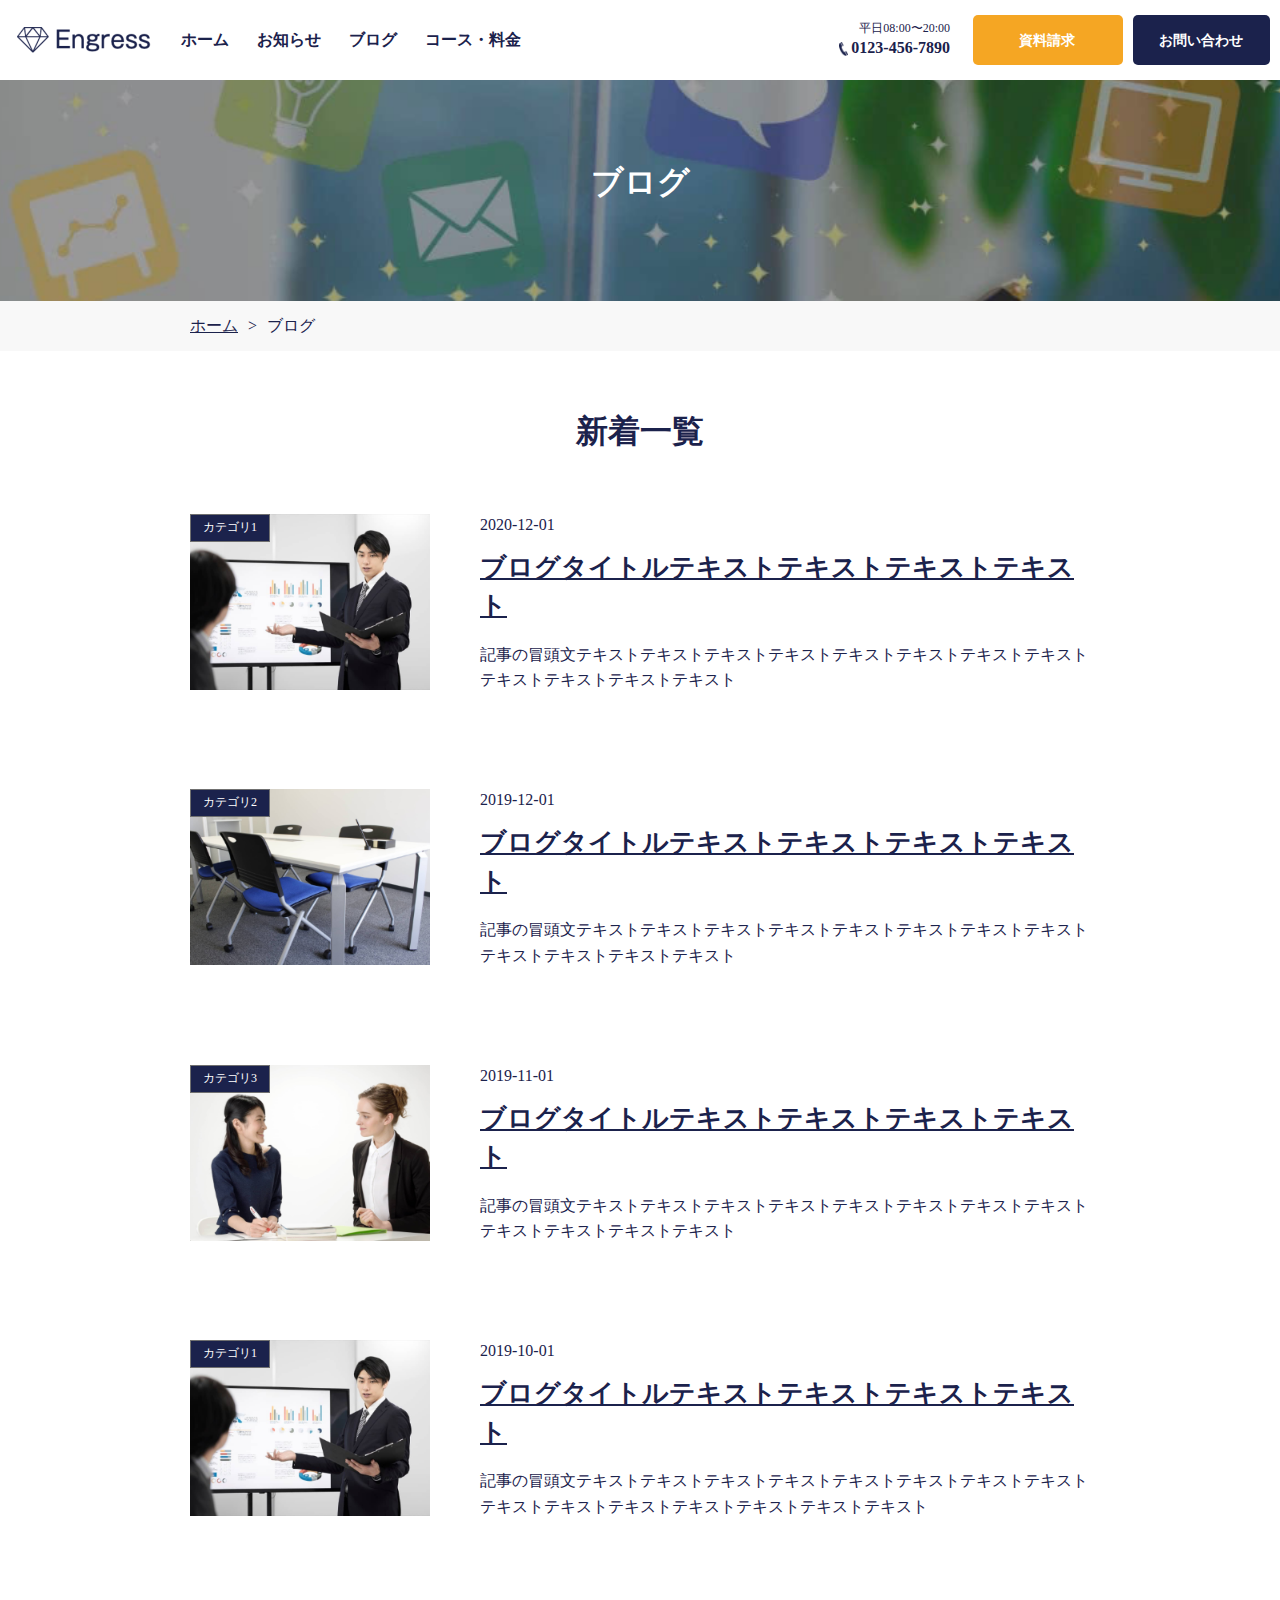
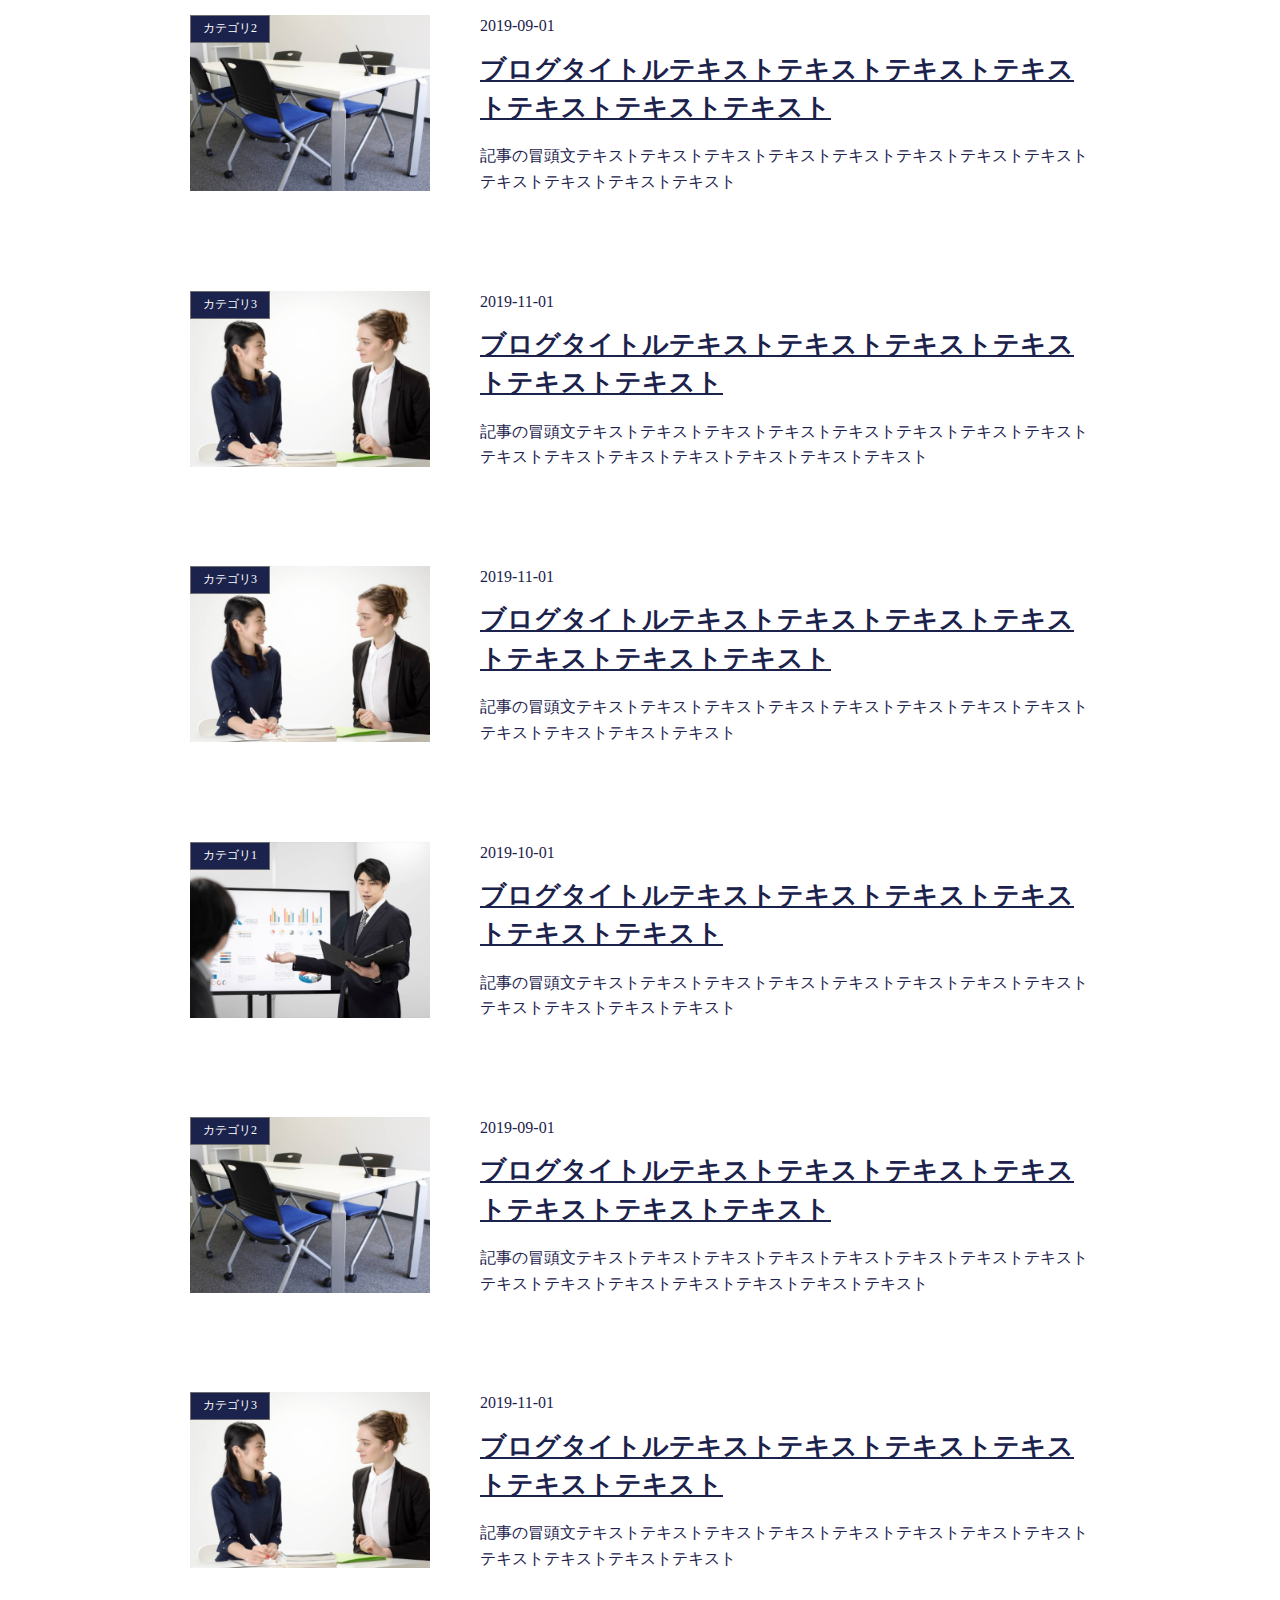
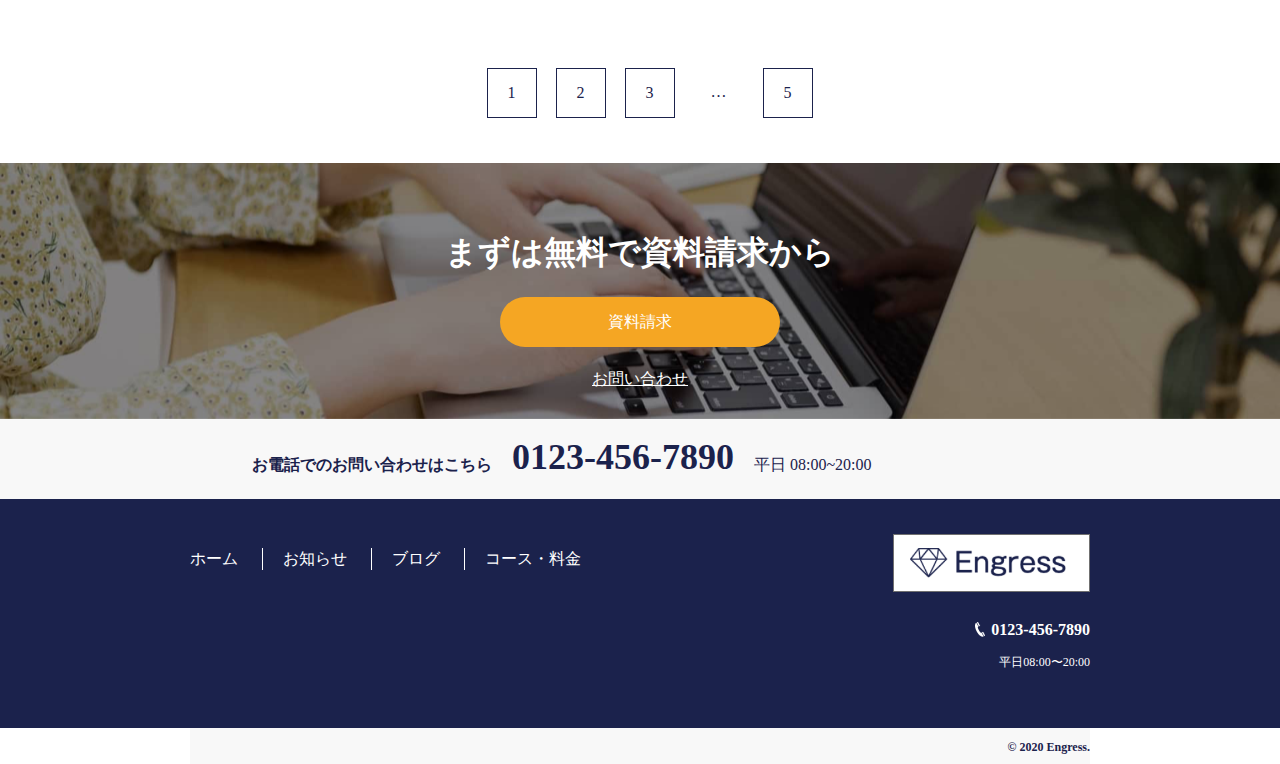
==== blog.html @ 11868d59 "blog_fin" ====
<!DOCTYPE html>
<html lang="ja">

<head>
  <meta charset="UTF-8">
  <meta name="viewport" content="width=device-width, initial-scale=1.0">
  <meta name="format-detection" content="telephone=no">
  <meta name="robots" content="noindex">
  <!-- <link rel="stylesheet" href="reset.css"> -->
  <link rel="stylesheet" href="style.css">
  <link rel="icon" type="image/png" href="images/favicon.ico">
  <title>Engress</title>
  <meta name="title" content="Engress">
  <meta name="description" content="日本人へのTOEFL指導歴豊かな講師陣の コーチング型TOEFLスクール">


<!-- Open Graph / Facebook -->
<!-- Twitter -->
<!-- <link rel="stylesheet" href="dist/aos.css"> -->
<script src="https://cdn.jsdelivr.net/npm/jquery@3/dist/jquery.min.js"></script>
<!-- <link rel="stylesheet" href="https://cdn.jsdelivr.net/npm/flatpickr/dist/flatpickr.min.css"> -->
<!-- <script src="https://cdn.jsdelivr.net/npm/flatpickr"></script> -->
</head>


<body>

  <header class="header" id="header">
    <div class="header-inner">
        <a href="#" class="logo">
          <img src="images/logo.png" alt="Engress">
        </a>
      <nav class="globalNav" id="globalNav">
        <ul class="topics">
          <li class="list_item"><a href="index.html" class="topics_detail">ホーム</a></li>
          <li class="list_item"><a href="news.html" class="topics_detail">お知らせ</a></li>
          <li class="list_item"><a href="blog.html" class="topics_detail">ブログ</a></li>
          <li class="list_item"><a href="price.html" class="topics_detail">コース・料金</a></li>
        </ul>
      </nav>
      <div class="gnav-btn">
            <span></span>
            <span></span>
            <span></span>
      </div>
      <div class="contact-time">
        <p>平日08:00〜20:00</p>
        <a href="0123-456-7890" class="call">0123-456-7890</a>
      </div>
      <a href="#" class="button1">資料請求</a>
      <a href="contact.html" class="button2">お問い合わせ</a>
    </div>
  </header>

<div class="top-pic-blog">
  <h2>ブログ</h2>
</div>


<div class="pan">
  <a href="index.html">ホーム</a>
  <p>&nbsp;>&nbsp;</p>
  <a href="blog.html">ブログ</a>
</div>



<main class="blog-detail">
  <div class="blog-detail-1">
    <h2>新着一覧</h2>
      <div class="blog-item">
        <figure class="blog-image"><img src="images/sample01.png" alt=""></figure>
        <div class="category">カテゴリ1</div>
        <div class="blog-info">
          <time datetime="2020-12-01">2020-12-01</time>
          <h4>ブログタイトルテキストテキストテキストテキスト</h4>
          <p>記事の冒頭文テキストテキストテキストテキストテキストテキストテキストテキストテキストテキストテキストテキスト</p>
        </div>
      </div><!-- blog-item -->
      <div class="blog-item">
        <figure class="blog-image"><img src="images/sample02.png" alt=""></figure>
        <div class="category">カテゴリ2</div>
        <div class="blog-info">
          <time datetime="2019-12-01">2019-12-01</time>
          <h4>ブログタイトルテキストテキストテキストテキスト</h4>
          <p>記事の冒頭文テキストテキストテキストテキストテキストテキストテキストテキストテキストテキストテキストテキスト</p>
        </div>
      </div><!-- blog-item -->
      <div class="blog-item">
        <figure class="blog-image"><img src="images/sample03.png" alt=""></figure>
        <div class="category">カテゴリ3</div>
        <div class="blog-info">
          <time datetime="2019-11-01">2019-11-01</time>
          <h4>ブログタイトルテキストテキストテキストテキスト</h4>
          <p>記事の冒頭文テキストテキストテキストテキストテキストテキストテキストテキストテキストテキストテキストテキスト</p>
        </div>
      </div><!-- blog-item -->
      <div class="blog-item">
        <figure class="blog-image"><img src="images/sample01.png" alt=""></figure>
        <div class="category">カテゴリ1</div>
        <div class="blog-info">
          <time datetime="2019-10-01">2019-10-01</time>
          <h4>ブログタイトルテキストテキストテキストテキスト</h4>
          <p>記事の冒頭文テキストテキストテキストテキストテキストテキストテキストテキストテキストテキストテキストテキストテキストテキストテキスト</p>
        </div>
      </div><!-- blog-item -->
      <div class="blog-item">
        <figure class="blog-image"><img src="images/sample02.png" alt=""></figure>
        <div class="category">カテゴリ2</div>
        <div class="blog-info">
          <time datetime="2019-09-01">2019-09-01</time>
          <h4>ブログタイトルテキストテキストテキストテキストテキストテキストテキスト</h4>
          <p>記事の冒頭文テキストテキストテキストテキストテキストテキストテキストテキストテキストテキストテキストテキスト</p>
        </div>
      </div><!-- blog-item -->
      <div class="blog-item">
        <figure class="blog-image"><img src="images/sample03.png" alt=""></figure>
        <div class="category">カテゴリ3</div>
        <div class="blog-info">
          <time datetime="2019-11-01">2019-11-01</time>
          <h4>ブログタイトルテキストテキストテキストテキストテキストテキスト</h4>
          <p>記事の冒頭文テキストテキストテキストテキストテキストテキストテキストテキストテキストテキストテキストテキストテキストテキストテキスト</p>
        </div>
      </div><!-- blog-item -->
      <div class="blog-item">
        <figure class="blog-image"><img src="images/sample03.png" alt=""></figure>
        <div class="category">カテゴリ3</div>
        <div class="blog-info">
          <time datetime="2019-11-01">2019-11-01</time>
          <h4>ブログタイトルテキストテキストテキストテキストテキストテキストテキスト</h4>
          <p>記事の冒頭文テキストテキストテキストテキストテキストテキストテキストテキストテキストテキストテキストテキスト</p>
        </div>
      </div><!-- blog-item -->
      <div class="blog-item">
        <figure class="blog-image"><img src="images/sample01.png" alt=""></figure>
        <div class="category">カテゴリ1</div>
        <div class="blog-info">
          <time datetime="2019-10-01">2019-10-01</time>
          <h4>ブログタイトルテキストテキストテキストテキストテキストテキスト</h4>
          <p>記事の冒頭文テキストテキストテキストテキストテキストテキストテキストテキストテキストテキストテキストテキスト</p>
        </div>
      </div><!-- blog-item -->
      <div class="blog-item">
        <figure class="blog-image"><img src="images/sample02.png" alt=""></figure>
        <div class="category">カテゴリ2</div>
        <div class="blog-info">
          <time datetime="2019-09-01">2019-09-01</time>
          <h4>ブログタイトルテキストテキストテキストテキストテキストテキストテキスト</h4>
          <p>記事の冒頭文テキストテキストテキストテキストテキストテキストテキストテキストテキストテキストテキストテキストテキストテキストテキスト</p>
        </div>
      </div><!-- blog-item -->
      <div class="blog-item">
        <figure class="blog-image"><img src="images/sample03.png" alt=""></figure>
        <div class="category">カテゴリ3</div>
        <div class="blog-info">
          <time datetime="2019-11-01">2019-11-01</time>
          <h4>ブログタイトルテキストテキストテキストテキストテキストテキスト</h4>
          <p>記事の冒頭文テキストテキストテキストテキストテキストテキストテキストテキストテキストテキストテキストテキスト</p>
        </div>
      </div><!-- blog-item -->

  </div><!-- blog-detail-1 -->
</main>

<div class="page-nation">
  <div class="page-wrap">
    <div class="num">
      <a href="#">1</a>
    </div>
    <div class="num">
      <a href="#">2</a>
    </div>
    <div class="num">
      <a href="#">3</a>
    </div>
    <div class="num">
      <a href="#">…</a>
    </div>
    <div class="num">
      <a href="#">5</a>
    </div>
  </div>
</div>



<footer class="footer">
<div class="upper-footer">
  <div class="upper-upper">
    <h3>まずは無料で資料請求から</h3>
    <a href="#" class="rq">資料請求</a>
    <a href="contact.html" class="ct">お問い合わせ</a>
  </div>
  <div class="upper-bottom">
      <div class="upper-bottom-wrap">
        <p>お電話でのお問い合わせはこちら</p>
        <h2>0123-456-7890</h2>
        <p>平日 08:00~20:00</p>
      </div>
  </div>
</div>


<div class="bottom-footer">
  <div class="bottom-upper-wrapper">
    <div class="bottom-upper">
      <div class="footer-menu">
        <a href="index.html">ホーム</a>
        <a href="news.html">お知らせ</a>
        <a href="blog.html">ブログ</a>
        <a href="price.html">コース・料金</a>
      </div>
      <div class="footer-logo">
        <a href="#" class="logo">
          <img src="images/logo.png" alt="Engress">
        </a>
        <div class="contacts">
          <a href="0123-456-7890" class="call">0123-456-7890</a>
          <p>平日08:00〜20:00</p>
        </div>
      </div>
    </div>
  </div>
  <div class="bottom-bottom">
    <p>© 2020 Engress.</p>
  </div>
</div>
</footer>


<!-- <script src="dist/aos.js"></script> -->
<script src="https://ajax.googleapis.com/ajax/libs/jquery/1.11.0/jquery.min.js"></script>
<script src="https://code.jquery.com/jquery-2.2.4.js" integrity="sha256-iT6Q9iMJYuQiMWNd9lDyBUStIq/8PuOW33aOqmvFpqI="
  crossorigin="anonymous"></script>
<script src="script.js"></script>

</body>



</html>
---- style.css ----
@charset "UTF-8";
html,
body,
h1,
h2,
h3,
h4,
ul,
ol,
dl,
li,
dt,
dd,
p,
div,
span,
img,
a,
table,
tr,
th,
td,
figure,
article {
  margin: 0;
  padding: 0;
  border: 0;
  font-weight: normal;
  font-size: 100%;
  vertical-align: baseline;
  -webkit-box-sizing: border-box;
  box-sizing: border-box;
}

article,
header,
footer,
aside,
figure,
figcaption,
nav,
section {
  display: block;
}

body {
  line-height: 1;
  -ms-text-size-adjust: 100%;
  -webkit-text-size-adjust: 100%;
}

ol,
ul {
  list-style: none;
  list-style-type: none;
}

html {
  font-size: 16px;
}

body {
  width: 100%;
  height: 100%;
  margin: 0;
  padding: 0;
  line-height: 1.4;
  font-family: “YuGothic”,"游ゴシック体", serif;
  color: #1B224C;
}

h1, h2, h3, h4, h5, h6 {
  font-weight: bold;
}

img {
  max-width: 100%;
  height: auto;
}

a, a:visited, a:hover, a:active {
  color: #1B224C;
  text-decoration: none;
}

.header {
  height: 80px;
  width: 100%;
  position: fixed;
  background: #FFFFFF 0% 0% no-repeat padding-box;
  z-index: 20;
}

.header .header-inner {
  height: 80px;
  max-width: 1280px;
  margin: 0 auto;
  -webkit-box-align: center;
      -ms-flex-align: center;
          align-items: center;
  display: -webkit-box;
  display: -ms-flexbox;
  display: flex;
}

.header .logo {
  display: -webkit-box;
  display: -ms-flexbox;
  display: flex;
  -webkit-box-align: center;
      -ms-flex-align: center;
          align-items: center;
}

.header .logo a {
  text-decoration: none;
}

.header .logo img {
  width: 8.5rem;
  margin-left: 1.06rem;
  margin-right: 1.75rem;
}

.header .globalNav {
  display: block;
}

.header .globalNav .topics {
  display: -webkit-box;
  display: -ms-flexbox;
  display: flex;
}

.header .globalNav .topics a {
  text-decoration: none;
  margin-right: 1.75rem;
  font-weight: bold;
  display: inline-block;
  cursor: pointer;
}

.header .globalNav .topics a, .header .globalNav .topics a:visited, .header .globalNav .topics a:hover, .header .globalNav .topics a:active {
  color: #1B224C;
}

.header .gnav-btn {
  font-size: 0px;
  margin: 0 0 0 auto;
}

.header .contact-time {
  display: -webkit-box;
  display: -ms-flexbox;
  display: flex;
  -webkit-box-orient: vertical;
  -webkit-box-direction: normal;
      -ms-flex-direction: column;
          flex-direction: column;
  margin-right: 1.44rem;
}

.header .contact-time p {
  font-size: 12px;
  text-align: right;
}

.header .contact-time a {
  font-weight: bold;
  text-decoration: none;
}

.header .contact-time a, .header .contact-time a:visited, .header .contact-time a:hover, .header .contact-time a:active {
  color: #1B224C;
}

.header .contact-time .call {
  position: relative;
}

.header .contact-time .call::after {
  content: "";
  background: url(images/call.png) no-repeat center;
  background-size: contain;
  background-repeat: no-repeat;
  width: .62rem;
  height: 1.5rem;
  position: absolute;
  left: -.8rem;
  display: inline-block;
}

.header a.button1, .header a.button2 {
  display: -webkit-box;
  display: -ms-flexbox;
  display: flex;
  text-align: right;
  height: 3.13rem;
  font-size: .875rem;
  font-weight: bold;
  color: #ffffff;
  text-align: center;
  border-radius: 5px;
  margin-right: 10px;
}

.header a.button1 {
  background: #F5A623 0% 0% no-repeat padding-box;
  width: 9.375rem;
  padding-top: 1rem;
  padding-left: 2.9rem;
}

.header a.button2 {
  background: #1B224C 0% 0% no-repeat padding-box;
  width: 8.5625rem;
  padding-top: 1rem;
  padding-left: 1.6rem;
}

.main-view {
  width: 100%;
  height: 1080px;
  color: #FFFFFF;
  padding-top: 80px;
}

.main-view .upper-view {
  height: 476px;
  margin: 0 auto;
  background: transparent url("images/teachers.png") 0% 0% no-repeat padding-box;
  background-position: center;
  background-size: cover;
  text-align: center;
}

.main-view .upper-view h1 {
  padding-top: 6.9rem;
  font-size: 3rem;
  margin-bottom: .2rem;
}

.main-view .upper-view p {
  font-size: 1.125rem;
  line-height: 2.3rem;
}

.main-view .upper-view a.rq {
  margin: 0 auto;
  display: block;
  color: #FFFFFF;
  margin-top: 2.4rem;
  background: #F5A623 0% 0% no-repeat padding-box;
  border-radius: 31px;
  width: 16.25rem;
  height: 3.75rem;
  padding-top: 1.2rem;
}

.main-view .upper-view a.ct {
  color: #FFFFFF;
  display: block;
  margin-top: 22px;
  text-decoration: underline;
}

.main-view .bottom-view {
  height: 604px;
  margin: 0 auto;
  background-color: #1B224C;
  color: #ffffff;
  text-align: center;
  z-index: -10;
}

.main-view .bottom-view h2 {
  font-size: 2.25rem;
  padding-top: 3.6rem;
  margin-bottom: 3.7rem;
}

.main-view .bottom-view .bottom-view-container {
  display: -webkit-box;
  display: -ms-flexbox;
  display: flex;
  -webkit-box-pack: center;
      -ms-flex-pack: center;
          justify-content: center;
  margin-bottom: 4.4em;
}

.main-view .bottom-view .bottom-view-container p {
  font-size: 1.125rem;
  font-weight: bold;
  line-height: 2.5rem;
  margin-left: 1.7rem;
  margin-right: 1.7rem;
}

.main-view .bottom-view .bv-list {
  margin: 0 auto;
  position: relative;
  max-width: 900px;
  height: 248px;
  background-color: #ffffff;
  color: #1B224C;
  z-index: 0;
}

.main-view .bottom-view .bv-list .bv-wrap {
  display: inline-block;
  margin-top: 10px;
  width: 96.44%;
  max-width: 868px;
  height: 225px;
  border: 5px solid #1B224C;
  z-index: 10;
}

.main-view .bottom-view .bv-list .bv-wrap h2 {
  padding-top: 0;
  margin-bottom: 0;
  font-size: 2.25rem;
  line-height: 3rem;
  margin-top: 1rem;
}

.main-view .bottom-view .bv-list .bv-wrap h2 span {
  font-size: 2.25rem;
  position: relative;
  font-weight: bold;
}

.main-view .bottom-view .bv-list .bv-wrap h2 span::before {
  content: "";
  width: 102%;
  height: 10px;
  position: absolute;
  bottom: 0px;
  left: 0px;
  z-index: -1;
  background-color: #F5A623;
}

.main-view .bottom-view .bv-list .bv-wrap p {
  font-size: 1.125rem;
  margin-top: 1.2rem;
  line-height: 2rem;
}

.main-contents {
  height: auto;
  padding-top: 80px;
}

.main-contents .main-container {
  margin: 0 auto;
  width: 100%;
  height: 100%;
}

.main-contents .main-container .first-contents {
  height: auto;
  max-width: 900px;
  margin: 0 auto;
  padding-bottom: 2.4375rem;
}

.main-contents .main-container .first-contents .first-container h2 {
  font-size: 2.25rem;
  padding-top: 3.6875rem;
  text-align: center;
  padding-bottom: 3.6875rem;
}

.main-contents .main-container .first-contents .first-container .first-content, .main-contents .main-container .first-contents .first-container .second-content, .main-contents .main-container .first-contents .first-container .third-content {
  height: 15rem;
  margin-bottom: 3.75rem;
}

.main-contents .main-container .first-contents .first-container .first-content .first-content-wrapper, .main-contents .main-container .first-contents .first-container .first-content .second-content-wrapper, .main-contents .main-container .first-contents .first-container .first-content .third-content-wrapper, .main-contents .main-container .first-contents .first-container .second-content .first-content-wrapper, .main-contents .main-container .first-contents .first-container .second-content .second-content-wrapper, .main-contents .main-container .first-contents .first-container .second-content .third-content-wrapper, .main-contents .main-container .first-contents .first-container .third-content .first-content-wrapper, .main-contents .main-container .first-contents .first-container .third-content .second-content-wrapper, .main-contents .main-container .first-contents .first-container .third-content .third-content-wrapper {
  display: -webkit-box;
  display: -ms-flexbox;
  display: flex;
  height: 100%;
}

.main-contents .main-container .first-contents .first-container .first-content .first-content-wrapper .fl-content, .main-contents .main-container .first-contents .first-container .first-content .first-content-wrapper .tl-content, .main-contents .main-container .first-contents .first-container .first-content .first-content-wrapper .sr-content, .main-contents .main-container .first-contents .first-container .first-content .second-content-wrapper .fl-content, .main-contents .main-container .first-contents .first-container .first-content .second-content-wrapper .tl-content, .main-contents .main-container .first-contents .first-container .first-content .second-content-wrapper .sr-content, .main-contents .main-container .first-contents .first-container .first-content .third-content-wrapper .fl-content, .main-contents .main-container .first-contents .first-container .first-content .third-content-wrapper .tl-content, .main-contents .main-container .first-contents .first-container .first-content .third-content-wrapper .sr-content, .main-contents .main-container .first-contents .first-container .second-content .first-content-wrapper .fl-content, .main-contents .main-container .first-contents .first-container .second-content .first-content-wrapper .tl-content, .main-contents .main-container .first-contents .first-container .second-content .first-content-wrapper .sr-content, .main-contents .main-container .first-contents .first-container .second-content .second-content-wrapper .fl-content, .main-contents .main-container .first-contents .first-container .second-content .second-content-wrapper .tl-content, .main-contents .main-container .first-contents .first-container .second-content .second-content-wrapper .sr-content, .main-contents .main-container .first-contents .first-container .second-content .third-content-wrapper .fl-content, .main-contents .main-container .first-contents .first-container .second-content .third-content-wrapper .tl-content, .main-contents .main-container .first-contents .first-container .second-content .third-content-wrapper .sr-content, .main-contents .main-container .first-contents .first-container .third-content .first-content-wrapper .fl-content, .main-contents .main-container .first-contents .first-container .third-content .first-content-wrapper .tl-content, .main-contents .main-container .first-contents .first-container .third-content .first-content-wrapper .sr-content, .main-contents .main-container .first-contents .first-container .third-content .second-content-wrapper .fl-content, .main-contents .main-container .first-contents .first-container .third-content .second-content-wrapper .tl-content, .main-contents .main-container .first-contents .first-container .third-content .second-content-wrapper .sr-content, .main-contents .main-container .first-contents .first-container .third-content .third-content-wrapper .fl-content, .main-contents .main-container .first-contents .first-container .third-content .third-content-wrapper .tl-content, .main-contents .main-container .first-contents .first-container .third-content .third-content-wrapper .sr-content {
  width: 55.5555%;
}

.main-contents .main-container .first-contents .first-container .first-content .first-content-wrapper .fl-content .feature, .main-contents .main-container .first-contents .first-container .first-content .first-content-wrapper .tl-content .feature, .main-contents .main-container .first-contents .first-container .first-content .first-content-wrapper .sr-content .feature, .main-contents .main-container .first-contents .first-container .first-content .second-content-wrapper .fl-content .feature, .main-contents .main-container .first-contents .first-container .first-content .second-content-wrapper .tl-content .feature, .main-contents .main-container .first-contents .first-container .first-content .second-content-wrapper .sr-content .feature, .main-contents .main-container .first-contents .first-container .first-content .third-content-wrapper .fl-content .feature, .main-contents .main-container .first-contents .first-container .first-content .third-content-wrapper .tl-content .feature, .main-contents .main-container .first-contents .first-container .first-content .third-content-wrapper .sr-content .feature, .main-contents .main-container .first-contents .first-container .second-content .first-content-wrapper .fl-content .feature, .main-contents .main-container .first-contents .first-container .second-content .first-content-wrapper .tl-content .feature, .main-contents .main-container .first-contents .first-container .second-content .first-content-wrapper .sr-content .feature, .main-contents .main-container .first-contents .first-container .second-content .second-content-wrapper .fl-content .feature, .main-contents .main-container .first-contents .first-container .second-content .second-content-wrapper .tl-content .feature, .main-contents .main-container .first-contents .first-container .second-content .second-content-wrapper .sr-content .feature, .main-contents .main-container .first-contents .first-container .second-content .third-content-wrapper .fl-content .feature, .main-contents .main-container .first-contents .first-container .second-content .third-content-wrapper .tl-content .feature, .main-contents .main-container .first-contents .first-container .second-content .third-content-wrapper .sr-content .feature, .main-contents .main-container .first-contents .first-container .third-content .first-content-wrapper .fl-content .feature, .main-contents .main-container .first-contents .first-container .third-content .first-content-wrapper .tl-content .feature, .main-contents .main-container .first-contents .first-container .third-content .first-content-wrapper .sr-content .feature, .main-contents .main-container .first-contents .first-container .third-content .second-content-wrapper .fl-content .feature, .main-contents .main-container .first-contents .first-container .third-content .second-content-wrapper .tl-content .feature, .main-contents .main-container .first-contents .first-container .third-content .second-content-wrapper .sr-content .feature, .main-contents .main-container .first-contents .first-container .third-content .third-content-wrapper .fl-content .feature, .main-contents .main-container .first-contents .first-container .third-content .third-content-wrapper .tl-content .feature, .main-contents .main-container .first-contents .first-container .third-content .third-content-wrapper .sr-content .feature {
  width: 5.625rem;
  height: 1.875rem;
  font-size: .75rem;
  background: #F5A623 0% 0% no-repeat padding-box;
  margin-bottom: 2rem;
  color: #ffffff;
  padding-top: .2rem;
  padding-left: 1.6rem;
}

.main-contents .main-container .first-contents .first-container .first-content .first-content-wrapper .fl-content h3, .main-contents .main-container .first-contents .first-container .first-content .first-content-wrapper .tl-content h3, .main-contents .main-container .first-contents .first-container .first-content .first-content-wrapper .sr-content h3, .main-contents .main-container .first-contents .first-container .first-content .second-content-wrapper .fl-content h3, .main-contents .main-container .first-contents .first-container .first-content .second-content-wrapper .tl-content h3, .main-contents .main-container .first-contents .first-container .first-content .second-content-wrapper .sr-content h3, .main-contents .main-container .first-contents .first-container .first-content .third-content-wrapper .fl-content h3, .main-contents .main-container .first-contents .first-container .first-content .third-content-wrapper .tl-content h3, .main-contents .main-container .first-contents .first-container .first-content .third-content-wrapper .sr-content h3, .main-contents .main-container .first-contents .first-container .second-content .first-content-wrapper .fl-content h3, .main-contents .main-container .first-contents .first-container .second-content .first-content-wrapper .tl-content h3, .main-contents .main-container .first-contents .first-container .second-content .first-content-wrapper .sr-content h3, .main-contents .main-container .first-contents .first-container .second-content .second-content-wrapper .fl-content h3, .main-contents .main-container .first-contents .first-container .second-content .second-content-wrapper .tl-content h3, .main-contents .main-container .first-contents .first-container .second-content .second-content-wrapper .sr-content h3, .main-contents .main-container .first-contents .first-container .second-content .third-content-wrapper .fl-content h3, .main-contents .main-container .first-contents .first-container .second-content .third-content-wrapper .tl-content h3, .main-contents .main-container .first-contents .first-container .second-content .third-content-wrapper .sr-content h3, .main-contents .main-container .first-contents .first-container .third-content .first-content-wrapper .fl-content h3, .main-contents .main-container .first-contents .first-container .third-content .first-content-wrapper .tl-content h3, .main-contents .main-container .first-contents .first-container .third-content .first-content-wrapper .sr-content h3, .main-contents .main-container .first-contents .first-container .third-content .second-content-wrapper .fl-content h3, .main-contents .main-container .first-contents .first-container .third-content .second-content-wrapper .tl-content h3, .main-contents .main-container .first-contents .first-container .third-content .second-content-wrapper .sr-content h3, .main-contents .main-container .first-contents .first-container .third-content .third-content-wrapper .fl-content h3, .main-contents .main-container .first-contents .first-container .third-content .third-content-wrapper .tl-content h3, .main-contents .main-container .first-contents .first-container .third-content .third-content-wrapper .sr-content h3 {
  font-size: 1.625rem;
  margin-bottom: 1.5rem;
  line-height: 2.7rem;
}

.main-contents .main-container .first-contents .first-container .first-content .first-content-wrapper .fl-content p, .main-contents .main-container .first-contents .first-container .first-content .first-content-wrapper .tl-content p, .main-contents .main-container .first-contents .first-container .first-content .first-content-wrapper .sr-content p, .main-contents .main-container .first-contents .first-container .first-content .second-content-wrapper .fl-content p, .main-contents .main-container .first-contents .first-container .first-content .second-content-wrapper .tl-content p, .main-contents .main-container .first-contents .first-container .first-content .second-content-wrapper .sr-content p, .main-contents .main-container .first-contents .first-container .first-content .third-content-wrapper .fl-content p, .main-contents .main-container .first-contents .first-container .first-content .third-content-wrapper .tl-content p, .main-contents .main-container .first-contents .first-container .first-content .third-content-wrapper .sr-content p, .main-contents .main-container .first-contents .first-container .second-content .first-content-wrapper .fl-content p, .main-contents .main-container .first-contents .first-container .second-content .first-content-wrapper .tl-content p, .main-contents .main-container .first-contents .first-container .second-content .first-content-wrapper .sr-content p, .main-contents .main-container .first-contents .first-container .second-content .second-content-wrapper .fl-content p, .main-contents .main-container .first-contents .first-container .second-content .second-content-wrapper .tl-content p, .main-contents .main-container .first-contents .first-container .second-content .second-content-wrapper .sr-content p, .main-contents .main-container .first-contents .first-container .second-content .third-content-wrapper .fl-content p, .main-contents .main-container .first-contents .first-container .second-content .third-content-wrapper .tl-content p, .main-contents .main-container .first-contents .first-container .second-content .third-content-wrapper .sr-content p, .main-contents .main-container .first-contents .first-container .third-content .first-content-wrapper .fl-content p, .main-contents .main-container .first-contents .first-container .third-content .first-content-wrapper .tl-content p, .main-contents .main-container .first-contents .first-container .third-content .first-content-wrapper .sr-content p, .main-contents .main-container .first-contents .first-container .third-content .second-content-wrapper .fl-content p, .main-contents .main-container .first-contents .first-container .third-content .second-content-wrapper .tl-content p, .main-contents .main-container .first-contents .first-container .third-content .second-content-wrapper .sr-content p, .main-contents .main-container .first-contents .first-container .third-content .third-content-wrapper .fl-content p, .main-contents .main-container .first-contents .first-container .third-content .third-content-wrapper .tl-content p, .main-contents .main-container .first-contents .first-container .third-content .third-content-wrapper .sr-content p {
  line-height: 1.5rem;
}

.main-contents .main-container .first-contents .first-container .first-content .first-content-wrapper .fr-content, .main-contents .main-container .first-contents .first-container .first-content .first-content-wrapper .tr-content, .main-contents .main-container .first-contents .first-container .first-content .first-content-wrapper .sl-content, .main-contents .main-container .first-contents .first-container .first-content .second-content-wrapper .fr-content, .main-contents .main-container .first-contents .first-container .first-content .second-content-wrapper .tr-content, .main-contents .main-container .first-contents .first-container .first-content .second-content-wrapper .sl-content, .main-contents .main-container .first-contents .first-container .first-content .third-content-wrapper .fr-content, .main-contents .main-container .first-contents .first-container .first-content .third-content-wrapper .tr-content, .main-contents .main-container .first-contents .first-container .first-content .third-content-wrapper .sl-content, .main-contents .main-container .first-contents .first-container .second-content .first-content-wrapper .fr-content, .main-contents .main-container .first-contents .first-container .second-content .first-content-wrapper .tr-content, .main-contents .main-container .first-contents .first-container .second-content .first-content-wrapper .sl-content, .main-contents .main-container .first-contents .first-container .second-content .second-content-wrapper .fr-content, .main-contents .main-container .first-contents .first-container .second-content .second-content-wrapper .tr-content, .main-contents .main-container .first-contents .first-container .second-content .second-content-wrapper .sl-content, .main-contents .main-container .first-contents .first-container .second-content .third-content-wrapper .fr-content, .main-contents .main-container .first-contents .first-container .second-content .third-content-wrapper .tr-content, .main-contents .main-container .first-contents .first-container .second-content .third-content-wrapper .sl-content, .main-contents .main-container .first-contents .first-container .third-content .first-content-wrapper .fr-content, .main-contents .main-container .first-contents .first-container .third-content .first-content-wrapper .tr-content, .main-contents .main-container .first-contents .first-container .third-content .first-content-wrapper .sl-content, .main-contents .main-container .first-contents .first-container .third-content .second-content-wrapper .fr-content, .main-contents .main-container .first-contents .first-container .third-content .second-content-wrapper .tr-content, .main-contents .main-container .first-contents .first-container .third-content .second-content-wrapper .sl-content, .main-contents .main-container .first-contents .first-container .third-content .third-content-wrapper .fr-content, .main-contents .main-container .first-contents .first-container .third-content .third-content-wrapper .tr-content, .main-contents .main-container .first-contents .first-container .third-content .third-content-wrapper .sl-content {
  width: 38.88%;
  margin: 0 0 0 auto;
}

.main-contents .main-container .first-contents .first-container .first-content .first-content-wrapper .fr-content img, .main-contents .main-container .first-contents .first-container .first-content .first-content-wrapper .tr-content img, .main-contents .main-container .first-contents .first-container .first-content .first-content-wrapper .sl-content img, .main-contents .main-container .first-contents .first-container .first-content .second-content-wrapper .fr-content img, .main-contents .main-container .first-contents .first-container .first-content .second-content-wrapper .tr-content img, .main-contents .main-container .first-contents .first-container .first-content .second-content-wrapper .sl-content img, .main-contents .main-container .first-contents .first-container .first-content .third-content-wrapper .fr-content img, .main-contents .main-container .first-contents .first-container .first-content .third-content-wrapper .tr-content img, .main-contents .main-container .first-contents .first-container .first-content .third-content-wrapper .sl-content img, .main-contents .main-container .first-contents .first-container .second-content .first-content-wrapper .fr-content img, .main-contents .main-container .first-contents .first-container .second-content .first-content-wrapper .tr-content img, .main-contents .main-container .first-contents .first-container .second-content .first-content-wrapper .sl-content img, .main-contents .main-container .first-contents .first-container .second-content .second-content-wrapper .fr-content img, .main-contents .main-container .first-contents .first-container .second-content .second-content-wrapper .tr-content img, .main-contents .main-container .first-contents .first-container .second-content .second-content-wrapper .sl-content img, .main-contents .main-container .first-contents .first-container .second-content .third-content-wrapper .fr-content img, .main-contents .main-container .first-contents .first-container .second-content .third-content-wrapper .tr-content img, .main-contents .main-container .first-contents .first-container .second-content .third-content-wrapper .sl-content img, .main-contents .main-container .first-contents .first-container .third-content .first-content-wrapper .fr-content img, .main-contents .main-container .first-contents .first-container .third-content .first-content-wrapper .tr-content img, .main-contents .main-container .first-contents .first-container .third-content .first-content-wrapper .sl-content img, .main-contents .main-container .first-contents .first-container .third-content .second-content-wrapper .fr-content img, .main-contents .main-container .first-contents .first-container .third-content .second-content-wrapper .tr-content img, .main-contents .main-container .first-contents .first-container .third-content .second-content-wrapper .sl-content img, .main-contents .main-container .first-contents .first-container .third-content .third-content-wrapper .fr-content img, .main-contents .main-container .first-contents .first-container .third-content .third-content-wrapper .tr-content img, .main-contents .main-container .first-contents .first-container .third-content .third-content-wrapper .sl-content img {
  width: 100%;
  height: 100%;
  -o-object-fit: cover;
     object-fit: cover;
}

.main-contents .main-container .first-contents .first-container .second-content {
  height: 15rem;
  margin-bottom: 3.75rem;
}

.main-contents .main-container .first-contents .first-container .second-content .second-content-wrapper .sl-content {
  margin: 0 auto 0 0;
}

.main-contents .main-container .first-contents .first-container .third-content {
  height: 15rem;
  margin-bottom: 5rem;
}

.main-contents .main-container .first-contents .price {
  height: 13.5625rem;
  background: transparent url("images/price.png") 0% 0% no-repeat padding-box;
  background-position: center;
  background-size: cover;
  text-align: center;
  color: #FFFFFF;
}

.main-contents .main-container .first-contents .price h3 {
  padding-top: 3.81rem;
  font-size: 1.625rem;
  margin-bottom: 1.6875rem;
}

.main-contents .main-container .first-contents .price a.button3 {
  display: inline-block;
  border: 1px solid #FFFFFF;
  border-radius: 1.875rem;
  width: 12.5rem;
  height: 3.125rem;
  padding-top: .8rem;
  color: #FFFFFF;
}

.main-contents .main-container .second-contents {
  height: auto;
  background-color: #1B224C;
  color: #ffffff;
  text-align: center;
  padding-bottom: 3.75rem;
}

.main-contents .main-container .second-contents h2 {
  font-size: 2.25rem;
  padding-top: 3.5rem;
  margin-bottom: 8.5rem;
}

.main-contents .main-container .second-contents .wp {
  display: -webkit-box;
  display: -ms-flexbox;
  display: flex;
  max-width: 900px;
  margin: 0 auto;
  -webkit-box-pack: justify;
      -ms-flex-pack: justify;
          justify-content: space-between;
}

.main-contents .main-container .second-contents .wp .wrapper {
  max-width: calc(33.33333333% - 30px * 2 / 3);
}

.main-contents .main-container .second-contents .wp .wrapper p {
  text-align: left;
  line-height: 1.8rem;
  margin-bottom: .7rem;
  font-weight: bold;
}

.main-contents .main-container .second-contents .wp .wrapper .pic {
  background-color: #FFFFFF;
  height: 171px;
}

.main-contents .main-container .second-contents .wp .wrapper .pic img {
  height: 100%;
  -o-object-fit: cover;
     object-fit: cover;
}

.main-contents .main-container .second-contents .wp .wrapper .details {
  margin-top: 1rem;
  display: -webkit-box;
  display: -ms-flexbox;
  display: flex;
  color: #1B224C;
  height: 2rem;
}

.main-contents .main-container .second-contents .wp .wrapper .details p {
  padding-top: .1rem;
  background: #F8F8F8 0% 0% no-repeat padding-box;
  font-weight: unset;
  margin-bottom: 0;
}

.main-contents .main-container .second-contents .wp .wrapper .details .works {
  padding-left: .625rem;
  width: 35.71%;
  margin-right: .5rem;
}

.main-contents .main-container .second-contents .wp .wrapper .details .name {
  width: 64.29%;
  padding-left: .875rem;
}

.main-contents .main-container .second-contents .wp .wrapper p.feature {
  padding-top: .1rem;
  height: 2rem;
  padding-left: .875rem;
  font-weight: unset;
  margin-top: .625rem;
  background: #F8F8F8 0% 0% no-repeat padding-box;
  color: #1B224C;
}

.main-contents .main-container .third-contents {
  height: auto;
}

.main-contents .main-container .third-contents .third-container {
  max-width: 900px;
  margin: 0 auto;
  height: 100%;
}

.main-contents .main-container .third-contents .third-container h2 {
  font-size: 2.25rem;
  text-align: center;
  padding-top: 3.5rem;
  padding-bottom: 3.2rem;
}

.main-contents .main-container .third-contents .third-container .first-block {
  height: 280px;
  margin-bottom: 4.6rem;
}

.main-contents .main-container .third-contents .third-container .first-block .fb-item {
  -webkit-box-align: center;
      -ms-flex-align: center;
          align-items: center;
  height: 4rem;
  margin-bottom: .5rem;
  display: -webkit-box;
  display: -ms-flexbox;
  display: flex;
}

.main-contents .main-container .third-contents .third-container .first-block .fb-item .number {
  height: 100%;
  width: 4rem;
  background: #F5A623 0% 0% no-repeat padding-box;
  color: #FFFFFF;
  font-weight: bold;
  padding-top: 1.35rem;
  padding-left: 1.35rem;
}

.main-contents .main-container .third-contents .third-container .first-block .fb-item .fb-info {
  width: 52.25rem;
  display: -webkit-box;
  display: -ms-flexbox;
  display: flex;
  line-height: 2rem;
  background: #F8F8F8 0% 0% no-repeat padding-box;
  height: 100%;
}

.main-contents .main-container .third-contents .third-container .first-block .fb-item .fb-info h4 {
  display: inline-block;
  padding-top: 1rem;
  padding-left: 1.3125rem;
  width: 214px;
  font-size: 1.125rem;
  position: relative;
}

.main-contents .main-container .third-contents .third-container .first-block .fb-item .fb-info h4:before {
  content: '';
  position: absolute;
  left: 93%;
  bottom: 30px;
  /*線の上下位置*/
  display: inline-block;
  width: 29px;
  /*線の長さ*/
  height: 1px;
  /*線の太さ*/
  -webkit-transform: rotate(90deg);
  transform: rotate(90deg);
  /*位置調整*/
  background-color: #C3C3C3;
  /*線の色*/
  border-radius: 1px;
  /*線の丸み*/
}

.main-contents .main-container .third-contents .third-container .first-block .fb-item .fb-info p {
  padding-top: 1rem;
  padding-left: 3.3125rem;
}

.main-contents .main-container .third-contents .third-container .second-block {
  margin-bottom: 5.64rem;
}

.main-contents .main-container .third-contents .third-container .second-block h2 {
  padding-top: 0;
  padding-bottom: 1.8rem;
}

.main-contents .main-container .third-contents .third-container .second-block .faq-list {
  /* ②プラスの縦線 */
  /* ③オープン時にopenクラスを付与（縦線を回転させて非表示に） */
}

.main-contents .main-container .third-contents .third-container .second-block .faq-list .faq-list-q {
  height: 4.5rem;
  border-top: 1px solid #1B224C;
  cursor: pointer;
  display: -webkit-box;
  display: -ms-flexbox;
  display: flex;
  -webkit-box-align: center;
      -ms-flex-align: center;
          align-items: center;
  position: relative;
}

.main-contents .main-container .third-contents .third-container .second-block .faq-list .toggle-btn {
  position: absolute;
  top: 50%;
  right: 20px;
  -webkit-transform: translateY(-50%);
          transform: translateY(-50%);
  display: block;
  width: 25px;
  height: 25px;
  text-indent: 100%;
  white-space: nowrap;
  overflow: hidden;
  border-radius: 50%;
}

.main-contents .main-container .third-contents .third-container .second-block .faq-list .faq-list-q:before {
  content: "";
  position: absolute;
  top: 50%;
  right: 8px;
  width: 24px;
  height: 2px;
  background: #1B224C;
  -webkit-transform: translateY(-50%);
          transform: translateY(-50%);
}

.main-contents .main-container .third-contents .third-container .second-block .faq-list .faq-list-q:after {
  content: "";
  position: absolute;
  top: 50%;
  /* 8px+12px-1px(幅2pxの半分) */
  right: 19px;
  width: 2px;
  height: 24px;
  background: #1B224C;
  -webkit-transform: translateY(-50%);
          transform: translateY(-50%);
  -webkit-transition: .3s;
  transition: .3s;
}

.main-contents .main-container .third-contents .third-container .second-block .faq-list .faq-list-q.selected:after {
  top: 25%;
  opacity: 0;
  -webkit-transform: rotate(90deg);
          transform: rotate(90deg);
}

.main-contents .main-container .third-contents .third-container .second-block .faq-list .faq-list-a {
  height: 4.1rem;
  background-color: #F8F8F8;
  display: none;
  display: -webkit-box;
  display: -ms-flexbox;
  display: flex;
  -webkit-box-align: center;
      -ms-flex-align: center;
          align-items: center;
  padding-left: 1.625rem;
  margin-bottom: 1rem;
}

.main-contents .main-container .third-contents .third-container .second-block .faq-list .faq-list-q:nth-child(9) {
  height: 1px;
  display: none;
}

.main-contents .main-container .third-contents .third-container .third-block {
  display: -webkit-box;
  display: -ms-flexbox;
  display: flex;
  height: auto;
  padding-bottom: 5rem;
}

.main-contents .main-container .third-contents .third-container .third-block .blog {
  max-width: 430px;
}

.main-contents .main-container .third-contents .third-container .third-block .blog h3 {
  font-size: 2rem;
  padding-bottom: 1.875rem;
}

.main-contents .main-container .third-contents .third-container .third-block .blog .blog-item {
  display: -webkit-box;
  display: -ms-flexbox;
  display: flex;
  position: relative;
  margin-bottom: 1.9375rem;
}

.main-contents .main-container .third-contents .third-container .third-block .blog .blog-item img {
  width: 150px;
  -o-object-fit: cover;
     object-fit: cover;
}

.main-contents .main-container .third-contents .third-container .third-block .blog .blog-item .category {
  width: 78px;
  height: 23px;
  background: #1B224C 0% 0% no-repeat padding-box;
  border: 1px solid #707070;
  position: absolute;
  font-size: .75rem;
  color: #FFFFFF;
  text-align: center;
  padding-top: .1rem;
}

.main-contents .main-container .third-contents .third-container .third-block .blog .blog-item .blog-info {
  margin-left: 1.25rem;
  width: 260px;
}

.main-contents .main-container .third-contents .third-container .third-block .blog .blog-item .blog-info h4 {
  font-size: 1rem;
  line-height: 1.7rem;
  text-decoration: underline;
}

.main-contents .main-container .third-contents .third-container .third-block .blog .blog-item .blog-info time {
  font-size: .75rem;
  display: inline-block;
  margin-top: 2.7rem;
}

.main-contents .main-container .third-contents .third-container .third-block .info {
  max-width: 430px;
  width: 100%;
  margin: 0 0 0 auto;
}

.main-contents .main-container .third-contents .third-container .third-block .info h3 {
  font-size: 2rem;
  padding-bottom: 1.875rem;
}

.main-contents .main-container .third-contents .third-container .third-block .info .info-item {
  max-width: 402px;
  height: 87px;
  margin-bottom: 1rem;
}

.main-contents .main-container .third-contents .third-container .third-block .info .info-item time {
  font-size: .75rem;
  display: inline-block;
  margin-bottom: 1rem;
}

.main-contents .main-container .third-contents .third-container .third-block .info .info-item p {
  font-size: 1rem;
  text-decoration: underline;
}

.footer {
  height: 601px;
}

.footer .upper-footer {
  height: 336px;
  margin: 0 auto;
}

.footer .upper-footer .upper-upper {
  height: 256px;
  text-align: center;
  background: transparent url("images/cta.png") 0% 0% no-repeat padding-box;
  background-position: center;
  background-size: cover;
  color: #FFFFFF;
}

.footer .upper-footer .upper-upper h3 {
  padding-top: 4.2rem;
  font-size: 2rem;
  padding-bottom: .4rem;
}

.footer .upper-footer .upper-upper a.rq {
  margin: 0 auto;
  display: block;
  color: #FFFFFF;
  margin-top: 1rem;
  background: #F5A623 0% 0% no-repeat padding-box;
  border-radius: 25px;
  width: 280px;
  height: 50px;
  padding-top: .85rem;
}

.footer .upper-footer .upper-upper a.ct {
  color: #FFFFFF;
  display: block;
  margin-top: 1.3rem;
  text-decoration: underline;
}

.footer .upper-footer .upper-bottom {
  margin: 0 auto;
  background-color: #F8F8F8;
  height: 80px;
}

.footer .upper-footer .upper-bottom .upper-bottom-wrap {
  margin: 0 auto;
  max-width: 776px;
  display: -webkit-box;
  display: -ms-flexbox;
  display: flex;
  height: 100%;
  position: relative;
}

.footer .upper-footer .upper-bottom .upper-bottom-wrap p:nth-child(1) {
  font-weight: bold;
  vertical-align: baseline;
}

.footer .upper-footer .upper-bottom .upper-bottom-wrap h2 {
  font-size: 2.25rem;
  margin: 0 1.25rem;
  padding-top: .8rem;
}

.footer .upper-footer .upper-bottom .upper-bottom-wrap p {
  padding-top: 2.2rem;
}

.footer .bottom-footer {
  height: 265px;
  margin: 0 auto;
}

.footer .bottom-footer .bottom-upper-wrapper {
  background-color: #1B224C;
}

.footer .bottom-footer .bottom-upper {
  max-width: 900px;
  margin: 0 auto;
  height: 229px;
  display: -webkit-box;
  display: -ms-flexbox;
  display: flex;
  -webkit-box-pack: justify;
      -ms-flex-pack: justify;
          justify-content: space-between;
  color: #FFFFFF;
}

.footer .bottom-footer .bottom-upper .footer-menu a:first-of-type {
  padding-left: 0;
  border: none;
}

.footer .bottom-footer .bottom-upper .footer-menu a {
  display: inline-block;
  margin-top: 3.0625rem;
  color: #FFFFFF;
  padding-left: 1.25rem;
  padding-right: 1.25rem;
  border-left: 1px solid #FFFFFF;
  text-align: right;
}

.footer .bottom-footer .bottom-upper .footer-logo .logo {
  margin-top: 2.1875rem;
  display: inline-block;
  width: 197px;
  height: 58px;
  border: 1px solid #707070;
  background-color: #FFFFFF;
}

.footer .bottom-footer .bottom-upper .footer-logo .logo img {
  width: 159px;
  height: 31px;
  margin-top: .8rem;
  margin-left: 1rem;
}

.footer .bottom-footer .bottom-upper .footer-logo .contacts {
  margin-top: 1.6875rem;
  text-align: right;
}

.footer .bottom-footer .bottom-upper .footer-logo .contacts .call {
  color: #FFFFFF;
  font-weight: bold;
  position: relative;
}

.footer .bottom-footer .bottom-upper .footer-logo .contacts .call::after {
  content: "";
  background: url(images/tel_wh.png) no-repeat center;
  background-size: contain;
  background-repeat: no-repeat;
  width: .62rem;
  height: 1.4rem;
  position: absolute;
  left: -1rem;
  display: inline-block;
}

.footer .bottom-footer .bottom-upper .footer-logo .contacts p {
  margin-top: .8125rem;
  font-size: 12px;
}

.footer .bottom-footer .bottom-bottom {
  max-width: 900px;
  margin: 0 auto;
  height: 36px;
  background-color: #F8F8F8;
}

.footer .bottom-footer .bottom-bottom p {
  text-align: right;
  font-size: .75rem;
  font-weight: bold;
  padding-top: .7rem;
}

.top-pic-price {
  padding-top: 80px;
  background: transparent url("images/plan.png") 0% 0% no-repeat padding-box;
  background-position: center;
  background-size: cover;
  -o-object-fit: cover;
     object-fit: cover;
  height: 301px;
}

.top-pic-price h2 {
  margin-top: 5rem;
  font-size: 2rem;
  color: #FFFFFF;
  text-align: center;
}

.pan {
  height: 50px;
  background-color: #F8F8F8;
  display: -webkit-box;
  display: -ms-flexbox;
  display: flex;
  padding-top: .9rem;
}

.pan a:nth-child(1) {
  margin-left: 11.875rem;
  text-decoration: underline;
}

.pan a, .pan a:visited, .pan a:hover, .pan a:active {
  color: #1B224C;
}

.pan p {
  margin: 0 .375rem 0 .375rem;
}

.price-detail {
  height: auto;
}

.price-detail .price-detail-1 {
  width: 900px;
  margin: 0 auto;
}

.price-detail .price-detail-1 h2 {
  text-align: center;
  font-size: 2rem;
  margin-top: 3.625rem;
  margin-bottom: 3.75rem;
}

.price-detail .price-detail-1 .enter-price-wrap {
  display: -webkit-box;
  display: -ms-flexbox;
  display: flex;
  -webkit-box-pack: center;
      -ms-flex-pack: center;
          justify-content: center;
}

.price-detail .price-detail-1 .enter-price-wrap p {
  font-size: 1.375rem;
  color: #FFFFFF;
  font-weight: bold;
  text-align: center;
  padding-top: 1.9rem;
}

.price-detail .price-detail-1 .enter-price-wrap .enter-price, .price-detail .price-detail-1 .enter-price-wrap .monthly-price {
  width: 17.5rem;
  height: 5.625rem;
  background-color: #1B224C;
  margin-bottom: 2.875rem;
}

.price-detail .price-detail-1 .enter-price-wrap .plus {
  margin: 0 2.1875rem 0 2.1875rem;
  padding-top: .6rem;
  font-size: 3.5rem;
}

.price-detail .price-detail-1 p {
  line-height: 1.8rem;
}

.price-detail .price-detail-2 {
  margin-top: 5.625rem;
  margin-bottom: 3.875rem;
}

.price-detail .price-detail-2 h2 {
  font-size: 2rem;
  text-align: center;
}

.price-detail .price-detail-2 .plan-wrap {
  width: 900px;
  margin: 0 auto;
  display: -webkit-box;
  display: -ms-flexbox;
  display: flex;
}

.price-detail .price-detail-2 .plan {
  margin-top: 6.625rem;
  width: 220px;
  margin-left: .4375rem;
}

.price-detail .price-detail-2 .plan .plan-title {
  background-color: #1B224C;
  height: 3.75rem;
}

.price-detail .price-detail-2 .plan .plan-title h3 {
  color: #FFFFFF;
  text-align: center;
  padding-top: 1rem;
}

.price-detail .price-detail-2 .plan .plan-title h5 {
  color: #FFFFFF;
  text-align: center;
  padding-top: 1.4rem;
  margin: 0px;
  font-size: 1rem;
}

.price-detail .price-detail-2 .plan .memo {
  border: 0.5px solid #1B224C;
  height: 474px;
}

.price-detail .price-detail-2 .plan .mt-price {
  text-align: center;
  margin-bottom: 3rem;
}

.price-detail .price-detail-2 .plan .mt-price .pr {
  margin-top: 1.875rem;
  margin-bottom: .875rem;
  font-size: 1.5625rem;
}

.price-detail .price-detail-2 .plan .plan-detail {
  text-align: center;
}

.price-detail .price-detail-2 .plan .plan-detail p {
  margin-bottom: 1.4375rem;
}

.price-detail .price-detail-2 .plan:nth-child(3) {
  margin-top: 4.375rem;
  height: 503px;
}

.price-detail .price-detail-2 .plan:nth-child(3) .plan-title {
  background-color: #F5A623;
  height: 96px;
}

.price-detail .price-detail-2 .plan:nth-child(3) h5 {
  padding-top: 1rem;
}

.price-detail .price-detail-2 .plan:nth-child(3) .pr {
  color: #F5A623;
}

.top-pic-blog {
  padding-top: 80px;
  background: transparent url("images/blog.png") 0% 0% no-repeat padding-box;
  background-position: center;
  background-size: cover;
  -o-object-fit: cover;
     object-fit: cover;
  height: 301px;
}

.top-pic-blog h2 {
  margin-top: 5rem;
  font-size: 2rem;
  color: #FFFFFF;
  text-align: center;
}

.blog-detail .blog-detail-1 {
  width: 900px;
  margin: 0 auto;
}

.blog-detail .blog-detail-1 h2 {
  margin-top: 3.625rem;
  font-size: 2rem;
  text-align: center;
  margin-bottom: 3.75rem;
}

.blog-detail .blog-detail-1 .blog-item {
  display: -webkit-box;
  display: -ms-flexbox;
  display: flex;
  position: relative;
  margin-bottom: 5.8125rem;
}

.blog-detail .blog-detail-1 .blog-item img {
  width: 240px;
  -o-object-fit: cover;
     object-fit: cover;
}

.blog-detail .blog-detail-1 .blog-item .category {
  width: 80px;
  height: 28px;
  background: #1B224C 0% 0% no-repeat padding-box;
  border: 1px solid #707070;
  position: absolute;
  font-size: .75rem;
  color: #FFFFFF;
  text-align: center;
  padding-top: .25rem;
}

.blog-detail .blog-detail-1 .blog-item .blog-info {
  margin-left: 3.125rem;
  width: 610px;
}

.blog-detail .blog-detail-1 .blog-item .blog-info time {
  display: inline-block;
  margin-bottom: .8rem;
}

.blog-detail .blog-detail-1 .blog-item .blog-info h4 {
  font-size: 1.625rem;
  line-height: 2.4rem;
  text-decoration: underline;
  margin-bottom: 1rem;
}

.blog-detail .blog-detail-1 .blog-item .blog-info p {
  line-height: 1.6rem;
}

.page-nation .page-wrap {
  display: -webkit-box;
  display: -ms-flexbox;
  display: flex;
  -webkit-box-pack: center;
      -ms-flex-pack: center;
          justify-content: center;
}

.page-nation .page-wrap .num {
  width: 50px;
  height: 50px;
  font-weight: bold;
  margin-left: 1.1875rem;
  margin-bottom: 2.8125rem;
  border: 1px solid #1B224C;
}

.page-nation .page-wrap a {
  display: block;
  text-align: center;
  padding-top: .8rem;
}

.page-nation .page-wrap .num:nth-child(4) {
  border: none;
}

@media (max-width: 538px) {
  h1 {
    font-size: 2rem !important;
  }
  h2, h2 span {
    font-size: 1.5rem !important;
  }
  h3 {
    font-size: 1.2rem !important;
  }
  h4 {
    font-size: 1.1rem !important;
  }
  html {
    font-size: 12px !important;
  }
  .header {
    height: 60px;
  }
  .header .header-inner {
    height: 60px;
    padding: 0px;
    position: relative;
  }
  .header .header-inner .contact-time {
    margin: 0 0 0 auto;
  }
  .header .header-inner a.button1, .header .header-inner a.button2 {
    display: none;
  }
  .main-view .bottom-view .bottom-view-container {
    margin-bottom: 6rem;
  }
  .main-contents .main-container .first-contents {
    height: auto;
  }
  .main-contents .main-container .first-contents .first-container h2 {
    letter-spacing: -0.01rem;
  }
  .main-contents .main-container .first-contents .first-container .first-content,
  .main-contents .main-container .first-contents .first-container .second-content,
  .main-contents .main-container .first-contents .first-container .third-content {
    height: auto;
  }
  .main-contents .main-container .first-contents .first-container .first-content .second-content-wrapper,
  .main-contents .main-container .first-contents .first-container .second-content .second-content-wrapper,
  .main-contents .main-container .first-contents .first-container .third-content .second-content-wrapper {
    -webkit-box-orient: vertical;
    -webkit-box-direction: normal;
        -ms-flex-direction: column;
            flex-direction: column;
    height: 100%;
    -webkit-box-pack: center;
        -ms-flex-pack: center;
            justify-content: center;
  }
  .main-contents .main-container .first-contents .first-container .first-content .second-content-wrapper .sr-content,
  .main-contents .main-container .first-contents .first-container .second-content .second-content-wrapper .sr-content,
  .main-contents .main-container .first-contents .first-container .third-content .second-content-wrapper .sr-content {
    margin-top: 1rem;
    width: 100% !important;
  }
  .main-contents .main-container .first-contents .first-container .first-content .second-content-wrapper .sr-content h3 br,
  .main-contents .main-container .first-contents .first-container .second-content .second-content-wrapper .sr-content h3 br,
  .main-contents .main-container .first-contents .first-container .third-content .second-content-wrapper .sr-content h3 br {
    display: none;
  }
  .main-contents .main-container .first-contents .first-container .first-content .second-content-wrapper .sl-content,
  .main-contents .main-container .first-contents .first-container .second-content .second-content-wrapper .sl-content,
  .main-contents .main-container .first-contents .first-container .third-content .second-content-wrapper .sl-content {
    width: 100%;
  }
  .main-contents .main-container .first-contents .first-container .first-content .first-content-wrapper,
  .main-contents .main-container .first-contents .first-container .first-content .third-content-wrapper,
  .main-contents .main-container .first-contents .first-container .second-content .first-content-wrapper,
  .main-contents .main-container .first-contents .first-container .second-content .third-content-wrapper,
  .main-contents .main-container .first-contents .first-container .third-content .first-content-wrapper,
  .main-contents .main-container .first-contents .first-container .third-content .third-content-wrapper {
    -webkit-box-orient: vertical;
    -webkit-box-direction: reverse;
        -ms-flex-direction: column-reverse;
            flex-direction: column-reverse;
  }
  .main-contents .main-container .first-contents .first-container .first-content .first-content-wrapper .fl-content,
  .main-contents .main-container .first-contents .first-container .first-content .first-content-wrapper .tl-content,
  .main-contents .main-container .first-contents .first-container .first-content .first-content-wrapper .sr-content,
  .main-contents .main-container .first-contents .first-container .first-content .third-content-wrapper .fl-content,
  .main-contents .main-container .first-contents .first-container .first-content .third-content-wrapper .tl-content,
  .main-contents .main-container .first-contents .first-container .first-content .third-content-wrapper .sr-content,
  .main-contents .main-container .first-contents .first-container .second-content .first-content-wrapper .fl-content,
  .main-contents .main-container .first-contents .first-container .second-content .first-content-wrapper .tl-content,
  .main-contents .main-container .first-contents .first-container .second-content .first-content-wrapper .sr-content,
  .main-contents .main-container .first-contents .first-container .second-content .third-content-wrapper .fl-content,
  .main-contents .main-container .first-contents .first-container .second-content .third-content-wrapper .tl-content,
  .main-contents .main-container .first-contents .first-container .second-content .third-content-wrapper .sr-content,
  .main-contents .main-container .first-contents .first-container .third-content .first-content-wrapper .fl-content,
  .main-contents .main-container .first-contents .first-container .third-content .first-content-wrapper .tl-content,
  .main-contents .main-container .first-contents .first-container .third-content .first-content-wrapper .sr-content,
  .main-contents .main-container .first-contents .first-container .third-content .third-content-wrapper .fl-content,
  .main-contents .main-container .first-contents .first-container .third-content .third-content-wrapper .tl-content,
  .main-contents .main-container .first-contents .first-container .third-content .third-content-wrapper .sr-content {
    margin-top: 1rem;
    width: 100% !important;
  }
  .main-contents .main-container .first-contents .first-container .first-content .first-content-wrapper .fl-content .feature,
  .main-contents .main-container .first-contents .first-container .first-content .first-content-wrapper .tl-content .feature,
  .main-contents .main-container .first-contents .first-container .first-content .first-content-wrapper .sr-content .feature,
  .main-contents .main-container .first-contents .first-container .first-content .third-content-wrapper .fl-content .feature,
  .main-contents .main-container .first-contents .first-container .first-content .third-content-wrapper .tl-content .feature,
  .main-contents .main-container .first-contents .first-container .first-content .third-content-wrapper .sr-content .feature,
  .main-contents .main-container .first-contents .first-container .second-content .first-content-wrapper .fl-content .feature,
  .main-contents .main-container .first-contents .first-container .second-content .first-content-wrapper .tl-content .feature,
  .main-contents .main-container .first-contents .first-container .second-content .first-content-wrapper .sr-content .feature,
  .main-contents .main-container .first-contents .first-container .second-content .third-content-wrapper .fl-content .feature,
  .main-contents .main-container .first-contents .first-container .second-content .third-content-wrapper .tl-content .feature,
  .main-contents .main-container .first-contents .first-container .second-content .third-content-wrapper .sr-content .feature,
  .main-contents .main-container .first-contents .first-container .third-content .first-content-wrapper .fl-content .feature,
  .main-contents .main-container .first-contents .first-container .third-content .first-content-wrapper .tl-content .feature,
  .main-contents .main-container .first-contents .first-container .third-content .first-content-wrapper .sr-content .feature,
  .main-contents .main-container .first-contents .first-container .third-content .third-content-wrapper .fl-content .feature,
  .main-contents .main-container .first-contents .first-container .third-content .third-content-wrapper .tl-content .feature,
  .main-contents .main-container .first-contents .first-container .third-content .third-content-wrapper .sr-content .feature {
    margin-bottom: 1.3rem;
  }
  .main-contents .main-container .first-contents .first-container .first-content .first-content-wrapper .fl-content h3 br,
  .main-contents .main-container .first-contents .first-container .first-content .first-content-wrapper .tl-content h3 br,
  .main-contents .main-container .first-contents .first-container .first-content .first-content-wrapper .sr-content h3 br,
  .main-contents .main-container .first-contents .first-container .first-content .third-content-wrapper .fl-content h3 br,
  .main-contents .main-container .first-contents .first-container .first-content .third-content-wrapper .tl-content h3 br,
  .main-contents .main-container .first-contents .first-container .first-content .third-content-wrapper .sr-content h3 br,
  .main-contents .main-container .first-contents .first-container .second-content .first-content-wrapper .fl-content h3 br,
  .main-contents .main-container .first-contents .first-container .second-content .first-content-wrapper .tl-content h3 br,
  .main-contents .main-container .first-contents .first-container .second-content .first-content-wrapper .sr-content h3 br,
  .main-contents .main-container .first-contents .first-container .second-content .third-content-wrapper .fl-content h3 br,
  .main-contents .main-container .first-contents .first-container .second-content .third-content-wrapper .tl-content h3 br,
  .main-contents .main-container .first-contents .first-container .second-content .third-content-wrapper .sr-content h3 br,
  .main-contents .main-container .first-contents .first-container .third-content .first-content-wrapper .fl-content h3 br,
  .main-contents .main-container .first-contents .first-container .third-content .first-content-wrapper .tl-content h3 br,
  .main-contents .main-container .first-contents .first-container .third-content .first-content-wrapper .sr-content h3 br,
  .main-contents .main-container .first-contents .first-container .third-content .third-content-wrapper .fl-content h3 br,
  .main-contents .main-container .first-contents .first-container .third-content .third-content-wrapper .tl-content h3 br,
  .main-contents .main-container .first-contents .first-container .third-content .third-content-wrapper .sr-content h3 br {
    display: none;
  }
  .main-contents .main-container .first-contents .first-container .first-content .first-content-wrapper .fr-content, .main-contents .main-container .first-contents .first-container .first-content .first-content-wrapper .tr-content, .main-contents .main-container .first-contents .first-container .first-content .first-content-wrapper .sl-content,
  .main-contents .main-container .first-contents .first-container .first-content .third-content-wrapper .fr-content,
  .main-contents .main-container .first-contents .first-container .first-content .third-content-wrapper .tr-content,
  .main-contents .main-container .first-contents .first-container .first-content .third-content-wrapper .sl-content,
  .main-contents .main-container .first-contents .first-container .second-content .first-content-wrapper .fr-content,
  .main-contents .main-container .first-contents .first-container .second-content .first-content-wrapper .tr-content,
  .main-contents .main-container .first-contents .first-container .second-content .first-content-wrapper .sl-content,
  .main-contents .main-container .first-contents .first-container .second-content .third-content-wrapper .fr-content,
  .main-contents .main-container .first-contents .first-container .second-content .third-content-wrapper .tr-content,
  .main-contents .main-container .first-contents .first-container .second-content .third-content-wrapper .sl-content,
  .main-contents .main-container .first-contents .first-container .third-content .first-content-wrapper .fr-content,
  .main-contents .main-container .first-contents .first-container .third-content .first-content-wrapper .tr-content,
  .main-contents .main-container .first-contents .first-container .third-content .first-content-wrapper .sl-content,
  .main-contents .main-container .first-contents .first-container .third-content .third-content-wrapper .fr-content,
  .main-contents .main-container .first-contents .first-container .third-content .third-content-wrapper .tr-content,
  .main-contents .main-container .first-contents .first-container .third-content .third-content-wrapper .sl-content {
    margin: 0px;
    width: 100%;
  }
  .main-contents .main-container .second-contents {
    padding-bottom: 0rem;
  }
  .main-contents .main-container .second-contents h2 {
    padding-top: 4rem;
    margin-bottom: 5rem;
  }
  .main-contents .main-container .second-contents .wp {
    width: 90%;
  }
  .main-contents .main-container .second-contents .wp .wrapper {
    width: 300px !important;
  }
  .main-contents .main-container .second-contents .wp .wrapper .pic {
    height: 209px !important;
  }
  .main-contents .main-container .third-contents .third-container .second-block .faq-list .faq-list-q {
    padding-right: 2.5rem;
  }
  .main-contents .main-container .third-contents .third-container .second-block .faq-list .faq-list-q:before {
    width: 16px !important;
    height: 1px;
  }
  .main-contents .main-container .third-contents .third-container .second-block .faq-list .faq-list-q:after {
    height: 16px !important;
    right: 16px !important;
    width: 1px;
  }
  .main-contents .main-container .third-contents .third-container .second-block .faq-list .faq-list-a {
    padding-right: 1.625rem;
  }
  .main-contents .main-container .third-contents .third-container .third-block {
    width: 90% !important;
  }
  .main-contents .main-container .third-contents .third-container .third-block .info {
    margin: 0 auto;
  }
  .main-contents .main-container .third-contents .third-container .third-block .info .info-item time {
    font-size: 1rem;
  }
}

@media (max-width: 768px) {
  h1 {
    font-size: 2rem !important;
  }
  h2,
  h2 span {
    font-size: 1.5rem !important;
  }
  h3 {
    font-size: 1.2rem !important;
  }
  h4 {
    font-size: 1.1rem !important;
  }
  html {
    font-size: 14px;
  }
  .header {
    height: 60px;
  }
  .header .header-inner {
    height: 60px;
    padding: 0px;
    position: relative;
  }
  .header .header-inner .globalNav {
    position: fixed;
    opacity: 0;
    top: 60px;
    left: 0px;
    width: 100%;
    height: 100%;
    color: #fff;
    background: #fff;
    text-align: center;
    opacity: 0;
    -webkit-transition: 0.4s ease-in-out;
    transition: 0.4s ease-in-out;
    visibility: hidden;
    padding-top: 130px;
    font-size: 1.5rem;
    z-index: 3;
  }
  .header .header-inner .globalNav .topics {
    -webkit-box-orient: vertical;
    -webkit-box-direction: normal;
        -ms-flex-direction: column;
            flex-direction: column;
    font-size: 2.4rem;
    text-align: center;
    margin-left: 0px;
  }
  .header .header-inner .globalNav .topics a {
    margin-right: 0;
  }
  .header .header-inner .globalNav .topics li:not(:last-child) {
    margin-right: 0;
    margin-bottom: 30px;
  }
  .header .header-inner .gnav-btn {
    -webkit-box-ordinal-group: 3;
        -ms-flex-order: 2;
            order: 2;
    margin: 0 20px 0 10px;
    display: inline-block;
    position: relative;
    width: 26px;
    height: 26px;
    cursor: pointer;
    -webkit-transition: all 0.2s ease-in-out;
    transition: all 0.2s ease-in-out;
    z-index: 4;
  }
  .header .header-inner .gnav-btn span {
    position: absolute;
    width: 100%;
    height: 2px;
    display: inline-block;
    background: #1B224C;
    border-radius: 10px;
    transition: all 0.2s ease-in-out;
    -webkit-transition: all 0.2s ease-in-out;
    -moz-transition: 0.2s ease-in-out;
  }
  .header .header-inner .gnav-btn span:nth-child(1) {
    top: 20%;
  }
  .header .header-inner .gnav-btn span:nth-child(2) {
    top: 50%;
  }
  .header .header-inner .gnav-btn span:nth-child(3) {
    top: 80%;
  }
  .header .header-inner .gnav-btn.open span:nth-child(1) {
    -webkit-transform: rotate(45deg);
            transform: rotate(45deg);
    top: 48%;
  }
  .header .header-inner .gnav-btn.open span:nth-child(2) {
    opacity: 0;
    -webkit-transition: opacity 0.3s;
    transition: opacity 0.3s;
  }
  .header .header-inner .gnav-btn.open span:nth-child(3) {
    -webkit-transform: rotate(-45deg);
            transform: rotate(-45deg);
    top: 48%;
  }
  .header .header-inner .globalNav.slide-in {
    opacity: 1;
    visibility: visible;
  }
  .header .header-inner .globalNav.slide-in .topics {
    -webkit-box-orient: vertical;
    -webkit-box-direction: normal;
        -ms-flex-direction: column;
            flex-direction: column;
    text-align: center;
    font-size: 1.5rem;
    letter-spacing: 4px;
  }
  .header .header-inner .globalNav.slide-in .topics a {
    margin-right: 0;
  }
  .header .header-inner .globalNav.slide-in .topics li:not(:last-child) {
    margin-right: 0;
    margin-bottom: 40px;
  }
  .header .header-inner .contact-time {
    margin: 0 0 0 auto;
  }
  .header .header-inner a.button1 {
    width: 6.4rem;
    height: 2.3rem;
    font-weight: normal;
    padding-top: 0.6rem;
    padding-left: 1.4rem;
    margin-left: 1rem;
  }
  .header .header-inner a.button2 {
    width: 6.4rem;
    height: 2.3rem;
    padding-top: 0.6rem;
    padding-left: 0.5rem;
    font-weight: normal;
  }
  .main-view {
    height: auto;
    padding-top: 60px;
  }
  .main-view .upper-view {
    height: 440px;
  }
  .main-view .upper-view h1 {
    padding-top: 5.5rem;
  }
  .main-view .upper-view p {
    margin-top: 3rem;
    margin-bottom: 4rem;
  }
  .main-view .upper-view a.rq {
    width: 12rem;
    border-radius: 12px;
    font-size: 1.2rem;
    padding-top: 1rem;
  }
  .main-view .upper-view a.ct {
    margin-top: 3rem;
    font-size: 1.2rem;
  }
  .main-view .bottom-view h2 {
    margin-bottom: 3rem;
  }
  .main-view .bottom-view .bottom-view-container p {
    font-weight: normal;
    margin-left: 1rem;
    margin-right: 1rem;
    line-height: 1.9rem;
  }
  .main-view .bottom-view .bv-list {
    width: 90%;
  }
  .main-view .bottom-view .bv-list .bv-wrap {
    border: 3px solid #1b224c;
  }
  .main-view .bottom-view .bv-list .bv-wrap p {
    margin-top: 2rem;
  }
  .main-contents .main-container .first-contents {
    padding-bottom: 4rem;
  }
  .main-contents .main-container .first-contents .first-container {
    width: 90%;
    margin: 0 auto;
  }
  .main-contents .main-container .first-contents .first-container h2 {
    padding-top: 3rem;
  }
  .main-contents .main-container .first-contents .first-container .first-content,
  .main-contents .main-container .first-contents .first-container .second-content,
  .main-contents .main-container .first-contents .first-container .third-content {
    margin-bottom: 6.5rem;
  }
  .main-contents .main-container .first-contents .first-container .first-content .first-content-wrapper,
  .main-contents .main-container .first-contents .first-container .first-content .second-content-wrapper,
  .main-contents .main-container .first-contents .first-container .first-content .third-content-wrapper,
  .main-contents .main-container .first-contents .first-container .second-content .first-content-wrapper,
  .main-contents .main-container .first-contents .first-container .second-content .second-content-wrapper,
  .main-contents .main-container .first-contents .first-container .second-content .third-content-wrapper,
  .main-contents .main-container .first-contents .first-container .third-content .first-content-wrapper,
  .main-contents .main-container .first-contents .first-container .third-content .second-content-wrapper,
  .main-contents .main-container .first-contents .first-container .third-content .third-content-wrapper {
    display: -webkit-box;
    display: -ms-flexbox;
    display: flex;
    height: 100%;
  }
  .main-contents .main-container .first-contents .first-container .first-content .first-content-wrapper .fl-content,
  .main-contents .main-container .first-contents .first-container .first-content .first-content-wrapper .tl-content,
  .main-contents .main-container .first-contents .first-container .first-content .first-content-wrapper .sr-content,
  .main-contents .main-container .first-contents .first-container .first-content .second-content-wrapper .fl-content,
  .main-contents .main-container .first-contents .first-container .first-content .second-content-wrapper .tl-content,
  .main-contents .main-container .first-contents .first-container .first-content .second-content-wrapper .sr-content,
  .main-contents .main-container .first-contents .first-container .first-content .third-content-wrapper .fl-content,
  .main-contents .main-container .first-contents .first-container .first-content .third-content-wrapper .tl-content,
  .main-contents .main-container .first-contents .first-container .first-content .third-content-wrapper .sr-content,
  .main-contents .main-container .first-contents .first-container .second-content .first-content-wrapper .fl-content,
  .main-contents .main-container .first-contents .first-container .second-content .first-content-wrapper .tl-content,
  .main-contents .main-container .first-contents .first-container .second-content .first-content-wrapper .sr-content,
  .main-contents .main-container .first-contents .first-container .second-content .second-content-wrapper .fl-content,
  .main-contents .main-container .first-contents .first-container .second-content .second-content-wrapper .tl-content,
  .main-contents .main-container .first-contents .first-container .second-content .second-content-wrapper .sr-content,
  .main-contents .main-container .first-contents .first-container .second-content .third-content-wrapper .fl-content,
  .main-contents .main-container .first-contents .first-container .second-content .third-content-wrapper .tl-content,
  .main-contents .main-container .first-contents .first-container .second-content .third-content-wrapper .sr-content,
  .main-contents .main-container .first-contents .first-container .third-content .first-content-wrapper .fl-content,
  .main-contents .main-container .first-contents .first-container .third-content .first-content-wrapper .tl-content,
  .main-contents .main-container .first-contents .first-container .third-content .first-content-wrapper .sr-content,
  .main-contents .main-container .first-contents .first-container .third-content .second-content-wrapper .fl-content,
  .main-contents .main-container .first-contents .first-container .third-content .second-content-wrapper .tl-content,
  .main-contents .main-container .first-contents .first-container .third-content .second-content-wrapper .sr-content,
  .main-contents .main-container .first-contents .first-container .third-content .third-content-wrapper .fl-content,
  .main-contents .main-container .first-contents .first-container .third-content .third-content-wrapper .tl-content,
  .main-contents .main-container .first-contents .first-container .third-content .third-content-wrapper .sr-content {
    width: 55.5555%;
  }
  .main-contents .main-container .first-contents .first-container .first-content .first-content-wrapper .fl-content .feature,
  .main-contents .main-container .first-contents .first-container .first-content .first-content-wrapper .tl-content .feature,
  .main-contents .main-container .first-contents .first-container .first-content .first-content-wrapper .sr-content .feature,
  .main-contents .main-container .first-contents .first-container .first-content .second-content-wrapper .fl-content .feature,
  .main-contents .main-container .first-contents .first-container .first-content .second-content-wrapper .tl-content .feature,
  .main-contents .main-container .first-contents .first-container .first-content .second-content-wrapper .sr-content .feature,
  .main-contents .main-container .first-contents .first-container .first-content .third-content-wrapper .fl-content .feature,
  .main-contents .main-container .first-contents .first-container .first-content .third-content-wrapper .tl-content .feature,
  .main-contents .main-container .first-contents .first-container .first-content .third-content-wrapper .sr-content .feature,
  .main-contents .main-container .first-contents .first-container .second-content .first-content-wrapper .fl-content .feature,
  .main-contents .main-container .first-contents .first-container .second-content .first-content-wrapper .tl-content .feature,
  .main-contents .main-container .first-contents .first-container .second-content .first-content-wrapper .sr-content .feature,
  .main-contents .main-container .first-contents .first-container .second-content .second-content-wrapper .fl-content .feature,
  .main-contents .main-container .first-contents .first-container .second-content .second-content-wrapper .tl-content .feature,
  .main-contents .main-container .first-contents .first-container .second-content .second-content-wrapper .sr-content .feature,
  .main-contents .main-container .first-contents .first-container .second-content .third-content-wrapper .fl-content .feature,
  .main-contents .main-container .first-contents .first-container .second-content .third-content-wrapper .tl-content .feature,
  .main-contents .main-container .first-contents .first-container .second-content .third-content-wrapper .sr-content .feature,
  .main-contents .main-container .first-contents .first-container .third-content .first-content-wrapper .fl-content .feature,
  .main-contents .main-container .first-contents .first-container .third-content .first-content-wrapper .tl-content .feature,
  .main-contents .main-container .first-contents .first-container .third-content .first-content-wrapper .sr-content .feature,
  .main-contents .main-container .first-contents .first-container .third-content .second-content-wrapper .fl-content .feature,
  .main-contents .main-container .first-contents .first-container .third-content .second-content-wrapper .tl-content .feature,
  .main-contents .main-container .first-contents .first-container .third-content .second-content-wrapper .sr-content .feature,
  .main-contents .main-container .first-contents .first-container .third-content .third-content-wrapper .fl-content .feature,
  .main-contents .main-container .first-contents .first-container .third-content .third-content-wrapper .tl-content .feature,
  .main-contents .main-container .first-contents .first-container .third-content .third-content-wrapper .sr-content .feature {
    margin-bottom: 1.3rem;
  }
  .main-contents .main-container .first-contents .first-container .first-content .first-content-wrapper .fl-content h3,
  .main-contents .main-container .first-contents .first-container .first-content .first-content-wrapper .tl-content h3,
  .main-contents .main-container .first-contents .first-container .first-content .first-content-wrapper .sr-content h3,
  .main-contents .main-container .first-contents .first-container .first-content .second-content-wrapper .fl-content h3,
  .main-contents .main-container .first-contents .first-container .first-content .second-content-wrapper .tl-content h3,
  .main-contents .main-container .first-contents .first-container .first-content .second-content-wrapper .sr-content h3,
  .main-contents .main-container .first-contents .first-container .first-content .third-content-wrapper .fl-content h3,
  .main-contents .main-container .first-contents .first-container .first-content .third-content-wrapper .tl-content h3,
  .main-contents .main-container .first-contents .first-container .first-content .third-content-wrapper .sr-content h3,
  .main-contents .main-container .first-contents .first-container .second-content .first-content-wrapper .fl-content h3,
  .main-contents .main-container .first-contents .first-container .second-content .first-content-wrapper .tl-content h3,
  .main-contents .main-container .first-contents .first-container .second-content .first-content-wrapper .sr-content h3,
  .main-contents .main-container .first-contents .first-container .second-content .second-content-wrapper .fl-content h3,
  .main-contents .main-container .first-contents .first-container .second-content .second-content-wrapper .tl-content h3,
  .main-contents .main-container .first-contents .first-container .second-content .second-content-wrapper .sr-content h3,
  .main-contents .main-container .first-contents .first-container .second-content .third-content-wrapper .fl-content h3,
  .main-contents .main-container .first-contents .first-container .second-content .third-content-wrapper .tl-content h3,
  .main-contents .main-container .first-contents .first-container .second-content .third-content-wrapper .sr-content h3,
  .main-contents .main-container .first-contents .first-container .third-content .first-content-wrapper .fl-content h3,
  .main-contents .main-container .first-contents .first-container .third-content .first-content-wrapper .tl-content h3,
  .main-contents .main-container .first-contents .first-container .third-content .first-content-wrapper .sr-content h3,
  .main-contents .main-container .first-contents .first-container .third-content .second-content-wrapper .fl-content h3,
  .main-contents .main-container .first-contents .first-container .third-content .second-content-wrapper .tl-content h3,
  .main-contents .main-container .first-contents .first-container .third-content .second-content-wrapper .sr-content h3,
  .main-contents .main-container .first-contents .first-container .third-content .third-content-wrapper .fl-content h3,
  .main-contents .main-container .first-contents .first-container .third-content .third-content-wrapper .tl-content h3,
  .main-contents .main-container .first-contents .first-container .third-content .third-content-wrapper .sr-content h3 {
    margin-bottom: 1.3rem;
    line-height: 2rem;
  }
  .main-contents .main-container .first-contents .price {
    width: 90%;
    margin: 0 auto;
  }
  .main-contents .main-container .first-contents .price h3 {
    padding-top: 3rem;
    margin-bottom: 2.5rem;
  }
  .main-contents .main-container .first-contents .price a.button3 {
    width: 10rem;
    border-radius: .5rem;
    font-size: .9rem;
    padding-top: .9rem;
  }
  .main-contents .main-container .second-contents {
    padding-bottom: 0rem;
  }
  .main-contents .main-container .second-contents h2 {
    padding-top: 4rem;
    margin-bottom: 5rem;
  }
  .main-contents .main-container .second-contents .wp {
    margin: 0 auto;
    -webkit-box-orient: vertical;
    -webkit-box-direction: normal;
        -ms-flex-direction: column;
            flex-direction: column;
  }
  .main-contents .main-container .second-contents .wp .wrapper {
    margin-right: auto;
    margin-left: auto;
    margin-bottom: 5rem;
    max-width: 400px;
    width: 100%;
  }
  .main-contents .main-container .second-contents .wp .wrapper p {
    font-weight: normal;
  }
  .main-contents .main-container .second-contents .wp .wrapper .pic {
    height: 244px;
  }
  .main-contents .main-container .third-contents .third-container h2 {
    padding-bottom: 1.8rem;
  }
  .main-contents .main-container .third-contents .third-container .first-block {
    height: auto;
    width: 90%;
    margin: 0 auto;
    height: auto;
    margin-bottom: 7rem;
  }
  .main-contents .main-container .third-contents .third-container .first-block .fb-item {
    height: 6rem;
  }
  .main-contents .main-container .third-contents .third-container .first-block .fb-item .number {
    padding-top: 2.4rem;
    width: 100%;
    max-width: 40px;
    height: 100%;
    padding-left: .8rem;
  }
  .main-contents .main-container .third-contents .third-container .first-block .fb-item .fb-info h4 {
    max-width: 130px;
    width: 100%;
  }
  .main-contents .main-container .third-contents .third-container .first-block .fb-item .fb-info h4:before {
    width: 50px;
    bottom: 40px;
  }
  .main-contents .main-container .third-contents .third-container .first-block .fb-item .fb-info p {
    padding-left: 2rem;
    line-height: 1.7rem;
  }
  .main-contents .main-container .third-contents .third-container .second-block {
    width: 90%;
    margin: 0 auto;
    margin-bottom: 7rem;
  }
  .main-contents .main-container .third-contents .third-container .second-block .faq-list .faq-list-q:before {
    width: 20px;
  }
  .main-contents .main-container .third-contents .third-container .second-block .faq-list .faq-list-q:after {
    height: 20px;
    right: 17px;
  }
  .main-contents .main-container .third-contents .third-container .second-block .faq-list .faq-list-a {
    padding-right: 2.5rem;
  }
  .main-contents .main-container .third-contents .third-container .third-block {
    width: 96%;
    margin: 0 auto;
    -webkit-box-orient: vertical;
    -webkit-box-direction: normal;
        -ms-flex-direction: column;
            flex-direction: column;
  }
  .main-contents .main-container .third-contents .third-container .third-block .blog {
    margin-left: auto;
    margin-right: auto;
    margin-bottom: 7rem;
  }
  .main-contents .main-container .third-contents .third-container .third-block .blog h3 {
    text-align: center;
    font-size: 1.5rem !important;
  }
  .main-contents .main-container .third-contents .third-container .third-block .blog .blog-item .blog-info time {
    font-size: 1rem;
    margin-top: 3rem;
  }
  .main-contents .main-container .third-contents .third-container .third-block .info {
    margin: 0 auto;
  }
  .main-contents .main-container .third-contents .third-container .third-block .info h3 {
    text-align: center;
    font-size: 1.5rem !important;
  }
  .main-contents .main-container .third-contents .third-container .third-block .info .info-item time {
    font-size: 1rem;
  }
  .footer {
    height: auto;
  }
  .footer .upper-footer {
    height: auto;
  }
  .footer .upper-footer .upper-upper {
    height: 220px;
  }
  .footer .upper-footer .upper-upper h3 {
    padding-top: 3rem;
    letter-spacing: .1rem;
  }
  .footer .upper-footer .upper-upper a.rq {
    margin-top: 2rem;
    width: 12rem;
    padding-top: 1.2rem;
    border-radius: 10px;
  }
  .footer .upper-footer .upper-upper a.ct {
    margin-top: 1.8rem;
  }
  .footer .upper-footer .upper-bottom {
    display: none;
  }
  .footer .bottom-footer {
    height: auto;
  }
  .footer .bottom-footer .bottom-upper {
    -webkit-box-orient: vertical;
    -webkit-box-direction: normal;
        -ms-flex-direction: column;
            flex-direction: column;
    height: 160px;
  }
  .footer .bottom-footer .bottom-upper .footer-menu {
    margin: 0 auto;
  }
  .footer .bottom-footer .bottom-upper .footer-menu a:first-of-type {
    padding-left: 1rem;
  }
  .footer .bottom-footer .bottom-upper .footer-menu a {
    margin-top: 2.3rem;
    padding-left: 1rem;
    padding-right: 1rem;
  }
  .footer .bottom-footer .bottom-upper .footer-logo {
    margin-left: auto;
    margin-right: auto;
    margin-bottom: 2.3rem;
    display: -webkit-box;
    display: -ms-flexbox;
    display: flex;
  }
  .footer .bottom-footer .bottom-upper .footer-logo .logo {
    margin-top: 0px;
    width: 150px;
    height: 45px;
    margin-right: 2rem;
  }
  .footer .bottom-footer .bottom-upper .footer-logo .logo img {
    width: 110px;
    height: 21.8px;
  }
  .footer .bottom-footer .bottom-upper .footer-logo .contacts {
    margin-left: 2rem;
    margin-top: 0rem;
  }
  .footer .bottom-footer .bottom-bottom p {
    text-align: center;
  }
}

@media (max-width: 1024px) {
  .header .logo img {
    width: 7.5rem;
    margin-right: .8rem;
    margin-left: .5rem;
  }
  .header .globalNav .topics a {
    margin-right: .7rem;
    font-size: .8rem;
  }
  .header .contact-time {
    margin-right: .5rem;
  }
  .header a.button1 {
    width: 7rem;
    height: 2.5rem;
    margin-right: .3rem;
    padding-top: .7rem;
    padding-left: 1.8rem;
  }
  .header a.button2 {
    width: 8rem;
    height: 2.5rem;
    padding-top: .7rem;
    padding-left: 1.3rem;
  }
  .main-view .bottom-view .bv-list {
    width: 90%;
    margin: 0 auto;
  }
}
/*# sourceMappingURL=style.css.map */
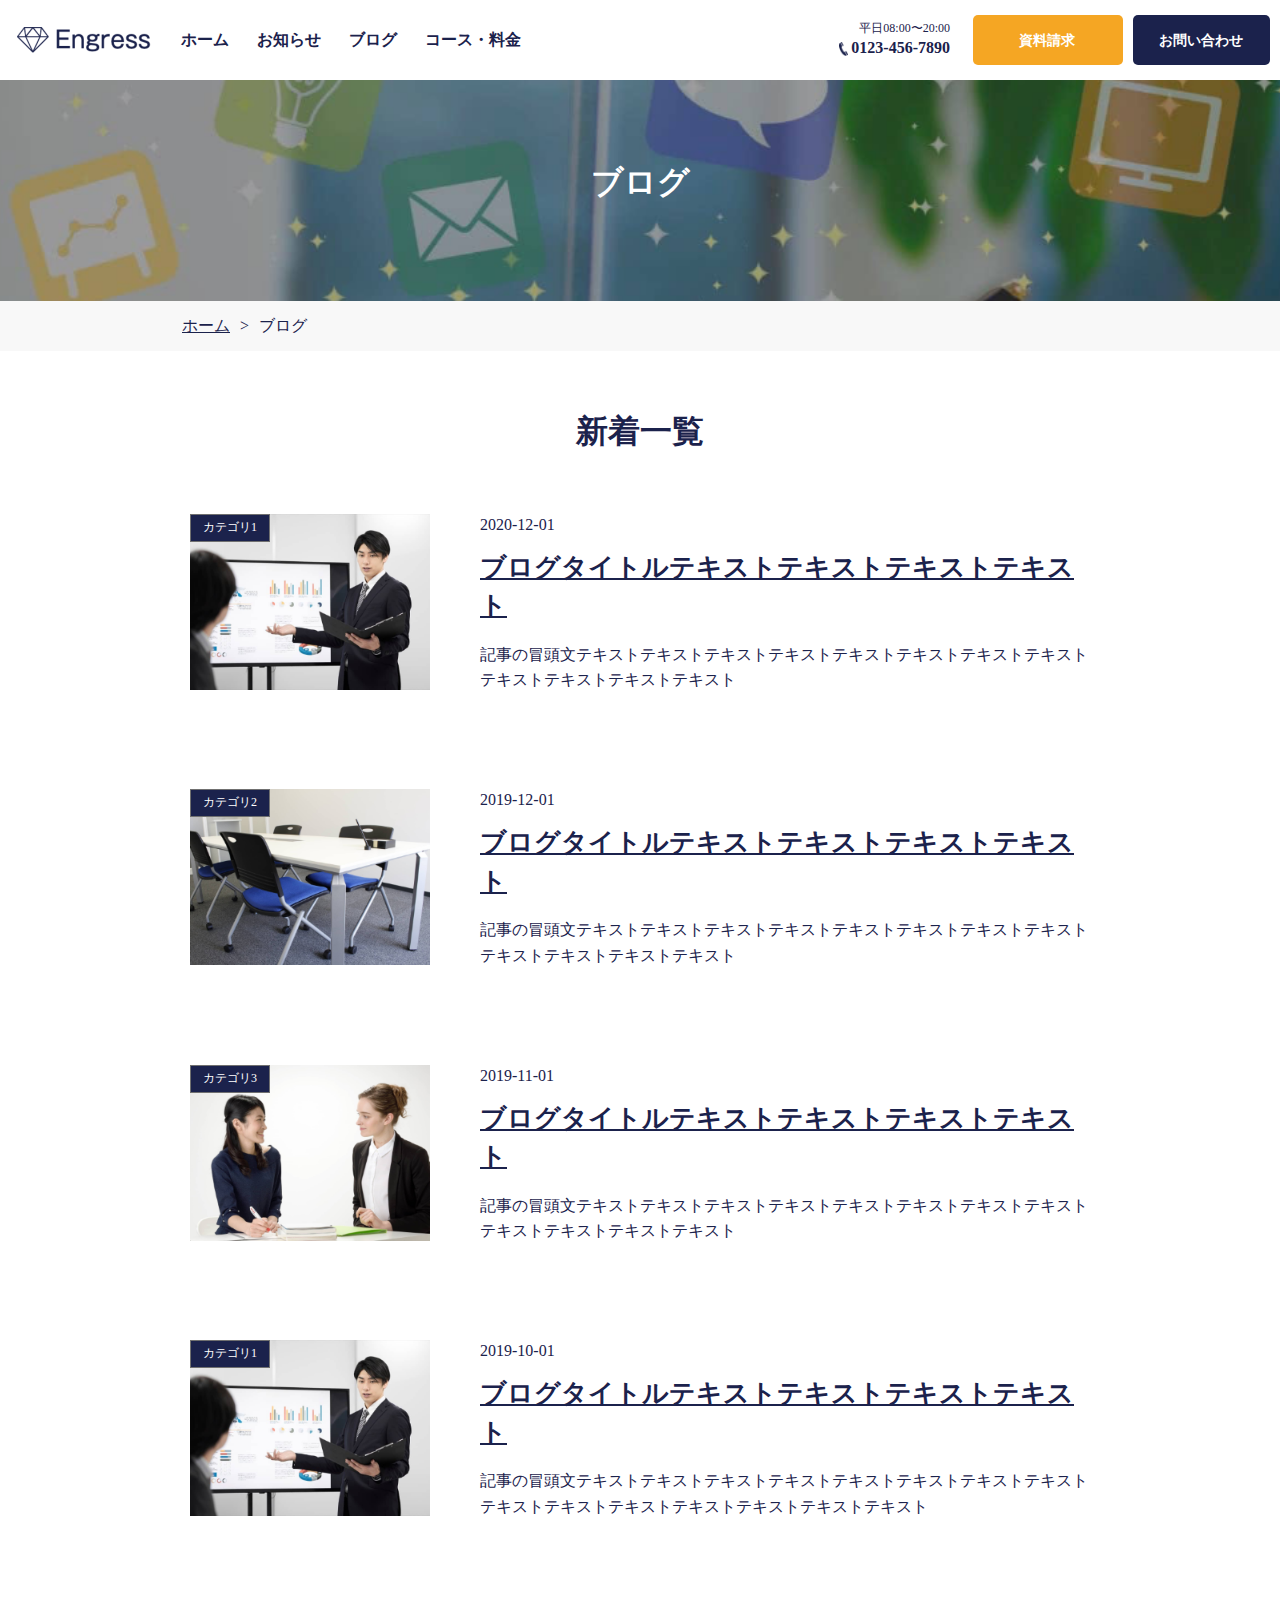
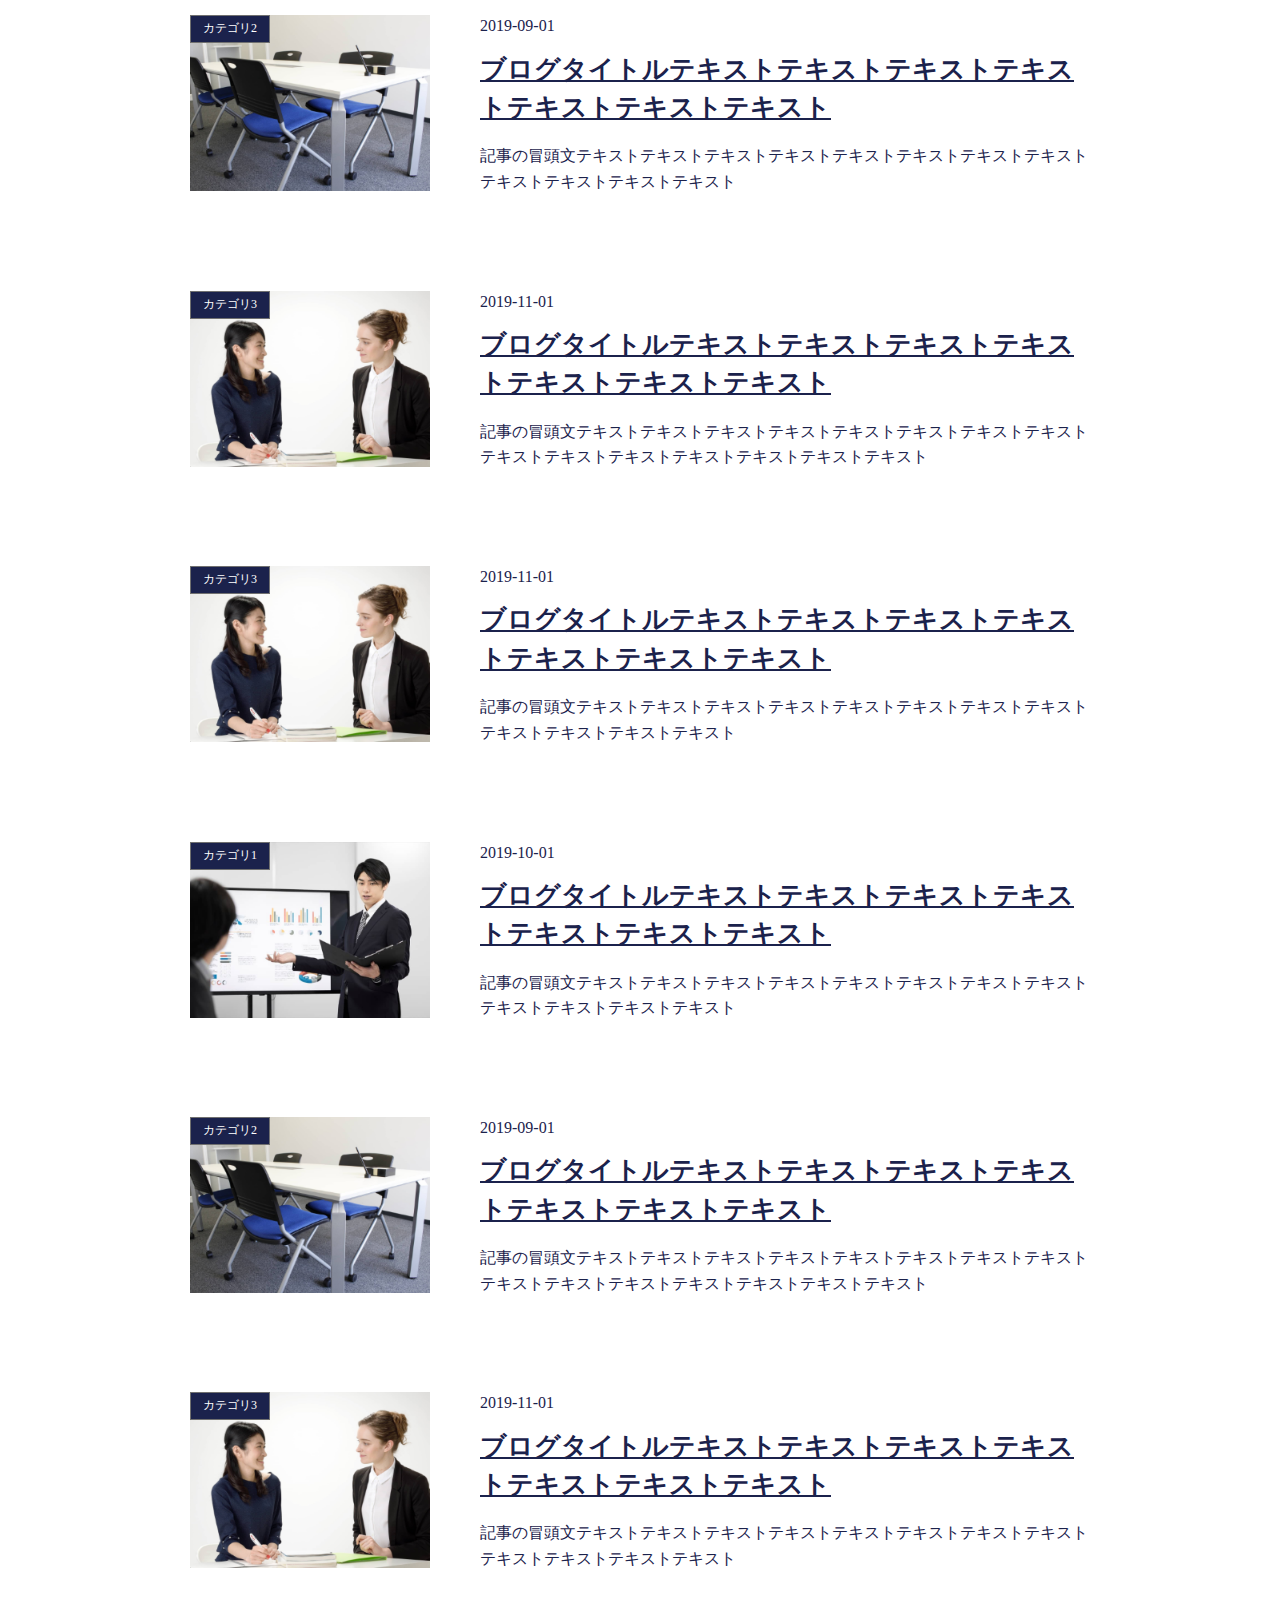
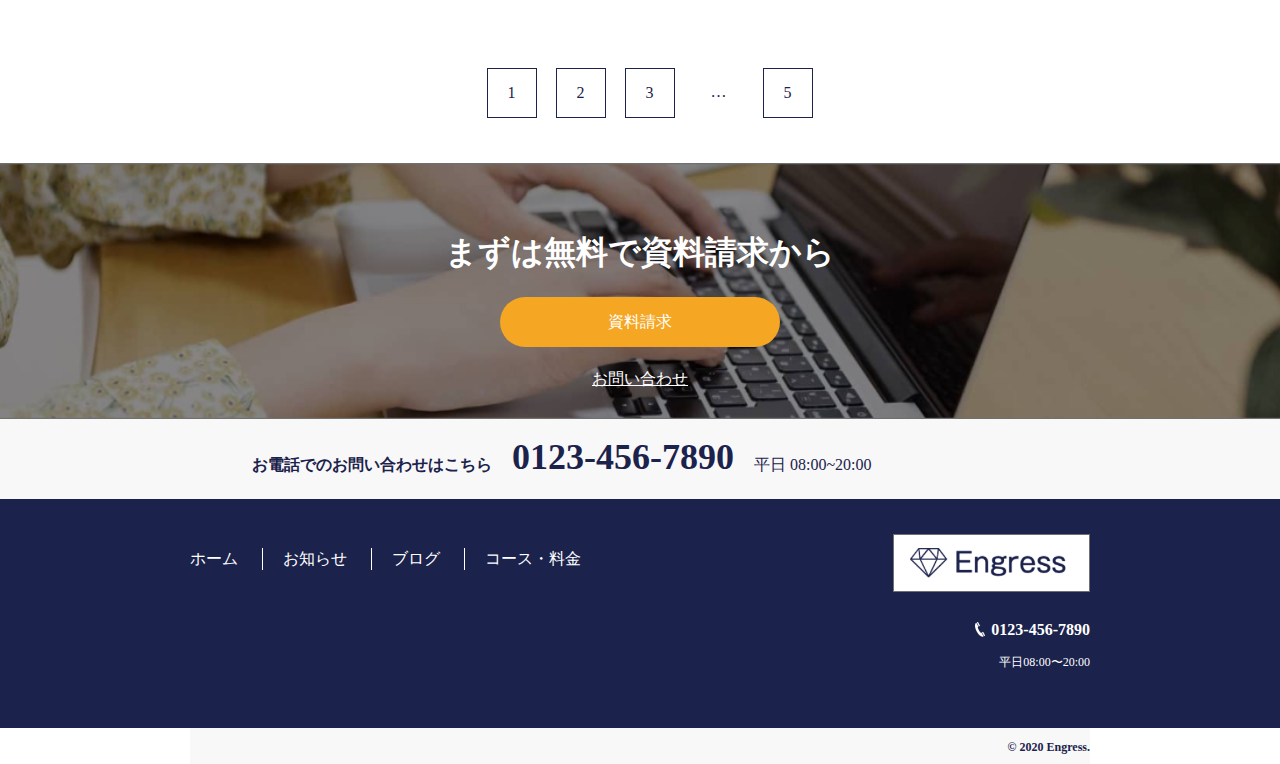
==== commit 7f1fb594: "nice_commit" ====
--- a/blog.html
+++ b/blog.html
@@ -58,9 +58,11 @@
 
 
 <div class="pan">
-  <a href="index.html">ホーム</a>
-  <p>&nbsp;>&nbsp;</p>
-  <a href="blog.html">ブログ</a>
+  <div class="pan-wrap">
+    <a href="index.html">ホーム</a>
+    <p>&nbsp;>&nbsp;</p>
+    <a href="blog.html">ブログ</a>
+  </div>
 </div>
 
 
@@ -73,7 +75,8 @@
         <div class="category">カテゴリ1</div>
         <div class="blog-info">
           <time datetime="2020-12-01">2020-12-01</time>
-          <h4>ブログタイトルテキストテキストテキストテキスト</h4>
+          <a href="blog_detail.html">ブログタイトルテキストテキストテキストテキスト</a>
+          <!-- <h4>ブログタイトルテキストテキストテキストテキスト</h4> -->
           <p>記事の冒頭文テキストテキストテキストテキストテキストテキストテキストテキストテキストテキストテキストテキスト</p>
         </div>
       </div><!-- blog-item -->
@@ -82,16 +85,18 @@
         <div class="category">カテゴリ2</div>
         <div class="blog-info">
           <time datetime="2019-12-01">2019-12-01</time>
-          <h4>ブログタイトルテキストテキストテキストテキスト</h4>
-          <p>記事の冒頭文テキストテキストテキストテキストテキストテキストテキストテキストテキストテキストテキストテキスト</p>
-        </div>
-      </div><!-- blog-item -->
-      <div class="blog-item">
-        <figure class="blog-image"><img src="images/sample03.png" alt=""></figure>
-        <div class="category">カテゴリ3</div>
-        <div class="blog-info">
-          <time datetime="2019-11-01">2019-11-01</time>
-          <h4>ブログタイトルテキストテキストテキストテキスト</h4>
+          <a href="blog_detail.html">ブログタイトルテキストテキストテキストテキスト</a>
+          <!-- <h4>ブログタイトルテキストテキストテキストテキスト</h4> -->
+          <p>記事の冒頭文テキストテキストテキストテキストテキストテキストテキストテキストテキストテキストテキストテキスト</p>
+        </div>
+      </div><!-- blog-item -->
+      <div class="blog-item">
+        <figure class="blog-image"><img src="images/sample03.png" alt=""></figure>
+        <div class="category">カテゴリ3</div>
+        <div class="blog-info">
+          <time datetime="2019-11-01">2019-11-01</time>
+          <!-- <h4>ブログタイトルテキストテキストテキストテキスト</h4> -->
+          <a href="blog_detail.html">ブログタイトルテキストテキストテキストテキスト</a>
           <p>記事の冒頭文テキストテキストテキストテキストテキストテキストテキストテキストテキストテキストテキストテキスト</p>
         </div>
       </div><!-- blog-item -->
@@ -100,7 +105,8 @@
         <div class="category">カテゴリ1</div>
         <div class="blog-info">
           <time datetime="2019-10-01">2019-10-01</time>
-          <h4>ブログタイトルテキストテキストテキストテキスト</h4>
+          <a href="blog_detail.html">ブログタイトルテキストテキストテキストテキスト</a>
+          <!-- <h4>ブログタイトルテキストテキストテキストテキスト</h4> -->
           <p>記事の冒頭文テキストテキストテキストテキストテキストテキストテキストテキストテキストテキストテキストテキストテキストテキストテキスト</p>
         </div>
       </div><!-- blog-item -->
@@ -109,16 +115,17 @@
         <div class="category">カテゴリ2</div>
         <div class="blog-info">
           <time datetime="2019-09-01">2019-09-01</time>
-          <h4>ブログタイトルテキストテキストテキストテキストテキストテキストテキスト</h4>
-          <p>記事の冒頭文テキストテキストテキストテキストテキストテキストテキストテキストテキストテキストテキストテキスト</p>
-        </div>
-      </div><!-- blog-item -->
-      <div class="blog-item">
-        <figure class="blog-image"><img src="images/sample03.png" alt=""></figure>
-        <div class="category">カテゴリ3</div>
-        <div class="blog-info">
-          <time datetime="2019-11-01">2019-11-01</time>
-          <h4>ブログタイトルテキストテキストテキストテキストテキストテキスト</h4>
+          <a href="blog_detail.html">ブログタイトルテキストテキストテキストテキストテキストテキストテキスト</a>
+          <p>記事の冒頭文テキストテキストテキストテキストテキストテキストテキストテキストテキストテキストテキストテキスト</p>
+        </div>
+      </div><!-- blog-item -->
+      <div class="blog-item">
+        <figure class="blog-image"><img src="images/sample03.png" alt=""></figure>
+        <div class="category">カテゴリ3</div>
+        <div class="blog-info">
+          <time datetime="2019-11-01">2019-11-01</time>
+          <a href="blog_detail.html">ブログタイトルテキストテキストテキストテキストテキストテキストテキスト</a>
+          <!-- <h4>ブログタイトルテキストテキストテキストテキストテキストテキスト</h4> -->
           <p>記事の冒頭文テキストテキストテキストテキストテキストテキストテキストテキストテキストテキストテキストテキストテキストテキストテキスト</p>
         </div>
       </div><!-- blog-item -->
@@ -127,7 +134,8 @@
         <div class="category">カテゴリ3</div>
         <div class="blog-info">
           <time datetime="2019-11-01">2019-11-01</time>
-          <h4>ブログタイトルテキストテキストテキストテキストテキストテキストテキスト</h4>
+          <a href="blog_detail.html">ブログタイトルテキストテキストテキストテキストテキストテキストテキスト</a>
+          <!-- <h4>ブログタイトルテキストテキストテキストテキストテキストテキストテキスト</h4> -->
           <p>記事の冒頭文テキストテキストテキストテキストテキストテキストテキストテキストテキストテキストテキストテキスト</p>
         </div>
       </div><!-- blog-item -->
@@ -136,7 +144,8 @@
         <div class="category">カテゴリ1</div>
         <div class="blog-info">
           <time datetime="2019-10-01">2019-10-01</time>
-          <h4>ブログタイトルテキストテキストテキストテキストテキストテキスト</h4>
+          <a href="blog_detail.html">ブログタイトルテキストテキストテキストテキストテキストテキストテキスト</a>
+          <!-- <h4>ブログタイトルテキストテキストテキストテキストテキストテキスト</h4> -->
           <p>記事の冒頭文テキストテキストテキストテキストテキストテキストテキストテキストテキストテキストテキストテキスト</p>
         </div>
       </div><!-- blog-item -->
@@ -145,7 +154,8 @@
         <div class="category">カテゴリ2</div>
         <div class="blog-info">
           <time datetime="2019-09-01">2019-09-01</time>
-          <h4>ブログタイトルテキストテキストテキストテキストテキストテキストテキスト</h4>
+          <!-- <h4>ブログタイトルテキストテキストテキストテキストテキストテキストテキスト</h4> -->
+          <a href="blog_detail.html">ブログタイトルテキストテキストテキストテキストテキストテキストテキスト</a>
           <p>記事の冒頭文テキストテキストテキストテキストテキストテキストテキストテキストテキストテキストテキストテキストテキストテキストテキスト</p>
         </div>
       </div><!-- blog-item -->
@@ -154,7 +164,8 @@
         <div class="category">カテゴリ3</div>
         <div class="blog-info">
           <time datetime="2019-11-01">2019-11-01</time>
-          <h4>ブログタイトルテキストテキストテキストテキストテキストテキスト</h4>
+          <a href="blog_detail.html">ブログタイトルテキストテキストテキストテキストテキストテキストテキスト</a>
+          <!-- <h4>ブログタイトルテキストテキストテキストテキストテキストテキスト</h4> -->
           <p>記事の冒頭文テキストテキストテキストテキストテキストテキストテキストテキストテキストテキストテキストテキスト</p>
         </div>
       </div><!-- blog-item -->
--- a/style.css
+++ b/style.css
@@ -1004,22 +1004,28 @@
 .pan {
   height: 50px;
   background-color: #F8F8F8;
+}
+
+.pan .pan-wrap {
   display: -webkit-box;
   display: -ms-flexbox;
   display: flex;
   padding-top: .9rem;
-}
-
-.pan a:nth-child(1) {
-  margin-left: 11.875rem;
+  width: 100%;
+  max-width: 1280px;
+  margin: 0 auto;
+}
+
+.pan .pan-wrap a:nth-child(1) {
+  margin-left: 11.375rem;
   text-decoration: underline;
 }
 
-.pan a, .pan a:visited, .pan a:hover, .pan a:active {
+.pan .pan-wrap a, .pan .pan-wrap a:visited, .pan .pan-wrap a:hover, .pan .pan-wrap a:active {
   color: #1B224C;
 }
 
-.pan p {
+.pan .pan-wrap p {
   margin: 0 .375rem 0 .375rem;
 }
 
@@ -1223,7 +1229,9 @@
   margin-bottom: .8rem;
 }
 
-.blog-detail .blog-detail-1 .blog-item .blog-info h4 {
+.blog-detail .blog-detail-1 .blog-item .blog-info a {
+  display: block;
+  font-weight: bold;
   font-size: 1.625rem;
   line-height: 2.4rem;
   text-decoration: underline;
@@ -1260,6 +1268,533 @@
 
 .page-nation .page-wrap .num:nth-child(4) {
   border: none;
+}
+
+.top-pic-news {
+  padding-top: 80px;
+  background: transparent url("images/news.png") 0% 0% no-repeat padding-box;
+  background-position: center;
+  background-size: cover;
+  -o-object-fit: cover;
+     object-fit: cover;
+  height: 301px;
+}
+
+.top-pic-news h2 {
+  margin-top: 5rem;
+  font-size: 2rem;
+  color: #FFFFFF;
+  text-align: center;
+}
+
+.news-detail .news-detail-1 {
+  width: 900px;
+  margin: 0 auto;
+  margin-bottom: 4.0625rem;
+}
+
+.news-detail .news-detail-1 h2 {
+  margin-top: 3.625rem;
+  font-size: 2rem;
+  text-align: center;
+  margin-bottom: 3.75rem;
+}
+
+.news-detail .news-detail-1 .news-wrap {
+  width: 100%;
+}
+
+.news-detail .news-detail-1 .news-wrap .news-sentence {
+  height: 4rem;
+  width: 100%;
+  border-top: 1px solid #D5D5D5;
+  border-bottom: 1px solid #D5D5D5;
+  display: -webkit-box;
+  display: -ms-flexbox;
+  display: flex;
+  padding-top: 1.3rem;
+}
+
+.news-detail .news-detail-1 .news-wrap .news-sentence time {
+  margin-right: 2rem;
+}
+
+.news-detail .news-detail-1 .news-wrap .news-sentence a {
+  text-decoration: underline;
+}
+
+.top-pic-contact {
+  padding-top: 80px;
+  background: transparent url("images/cta.png") 0% 0% no-repeat padding-box;
+  background-position: center;
+  background-size: cover;
+  -o-object-fit: cover;
+     object-fit: cover;
+  height: 301px;
+}
+
+.top-pic-contact h2 {
+  margin-top: 5rem;
+  font-size: 2rem;
+  color: #FFFFFF;
+  text-align: center;
+}
+
+.contact-detail {
+  width: 700px;
+  margin: 0 auto;
+}
+
+.contact-detail .contact-form {
+  margin-top: 3.625rem;
+  margin-bottom: 5.125rem;
+  /* ラベルのスタイル　*/
+  /* ボックスのスタイル */
+  /* 元のチェックボックスを表示しない */
+  /* チェックした時のスタイル */
+}
+
+.contact-detail .contact-form .intro {
+  margin-bottom: 2.5625rem;
+  line-height: 2rem;
+}
+
+.contact-detail .contact-form .box {
+  display: -webkit-box;
+  display: -ms-flexbox;
+  display: flex;
+  -webkit-box-orient: vertical;
+  -webkit-box-direction: normal;
+      -ms-flex-direction: column;
+          flex-direction: column;
+}
+
+.contact-detail .contact-form .box label {
+  margin-bottom: .75rem;
+}
+
+.contact-detail .contact-form #company, .contact-detail .contact-form #name, .contact-detail .contact-form #mail, .contact-detail .contact-form #tel {
+  margin-bottom: 1.25rem;
+  border: 0.5px solid #1B224C;
+  height: 50px;
+  font-size: .75rem;
+  padding-left: 20px;
+}
+
+.contact-detail .contact-form .radio-box p {
+  margin-bottom: 1.3125rem;
+}
+
+.contact-detail .contact-form .radio-box span {
+  font-weight: bold;
+}
+
+.contact-detail .contact-form .radio-box label {
+  display: block;
+  margin-bottom: 1.125rem;
+}
+
+.contact-detail .contact-form textarea {
+  height: 240px;
+}
+
+.contact-detail .contact-form .box1 {
+  margin-top: 1.875rem;
+  text-align: center;
+}
+
+.contact-detail .contact-form .box1 p {
+  margin-bottom: 2.0625rem;
+}
+
+.contact-detail .contact-form .box1 p span {
+  color: #F5A623;
+  text-decoration: underline;
+}
+
+.contact-detail .contact-form .box1 label {
+  padding-left: 30px;
+  /* ラベルの位置 */
+  display: inline-block;
+  cursor: pointer;
+  position: relative;
+  margin-bottom: 3rem;
+}
+
+.contact-detail .contact-form .box1 label:before {
+  content: '';
+  width: 20px;
+  /* ボックスの横幅 */
+  height: 20px;
+  /* ボックスの縦幅 */
+  display: inline-block;
+  position: absolute;
+  left: 0;
+  background-color: #fff;
+  border: 1px solid #707070;
+}
+
+.contact-detail .contact-form .box1 input[type=checkbox] {
+  display: none;
+}
+
+.contact-detail .contact-form .box1 input[type=checkbox]:checked + label:before {
+  content: '\2713';
+  /* チェックの文字 */
+  font-size: 20px;
+  /* チェックのサイズ */
+  color: #fff;
+  /* チェックの色 */
+  background-color: #06f;
+  /* チェックした時の色 */
+}
+
+.contact-detail .contact-form #js-submit {
+  display: block;
+  margin: 0 auto;
+  width: 200px;
+  height: 50px;
+  color: #ffffff;
+  -webkit-box-align: center;
+      -ms-flex-align: center;
+          align-items: center;
+  background: #1B224C 0% 0% no-repeat padding-box;
+  border-radius: 5px;
+}
+
+.footer {
+  height: auto;
+}
+
+.top-pic-send {
+  padding-top: 80px;
+}
+
+.send-message {
+  height: auto;
+  width: 900px;
+  margin: 0 auto;
+  text-align: center;
+}
+
+.send-message p {
+  margin-top: 5.1875rem;
+  line-height: 2rem;
+  margin-bottom: 5.1875rem;
+}
+
+.send-message a {
+  text-decoration: underline;
+  margin-bottom: 5.0625rem;
+  display: block;
+}
+
+.top-pic-bd {
+  padding-top: 80px;
+}
+
+.all-wrap {
+  padding-top: 3.75rem;
+  padding-bottom: 4.3125rem;
+  display: -webkit-box;
+  display: -ms-flexbox;
+  display: flex;
+  width: 895px;
+  margin: 0 auto;
+}
+
+.all-wrap main {
+  width: 590px;
+  margin-right: 2.25rem;
+}
+
+.all-wrap main article .category {
+  width: 7rem;
+  height: 1.9375rem;
+  background-color: #1B224C;
+  color: #FFFFFF;
+  padding-top: .4rem;
+  text-align: center;
+  font-size: .75rem;
+  margin-bottom: 1.875rem;
+}
+
+.all-wrap main article h1 {
+  font-size: 1.75rem;
+  line-height: 2.5rem;
+  margin-bottom: .7rem;
+}
+
+.all-wrap main article time {
+  margin-bottom: 1.5625rem;
+  display: block;
+  text-align: right;
+}
+
+.all-wrap main article img {
+  width: 100%;
+}
+
+.all-wrap main article .blog-info h3 {
+  font-size: 1.75rem;
+  margin-top: 2.5rem;
+  margin-bottom: 1.875rem;
+}
+
+.all-wrap main article .blog-info p {
+  line-height: 1.5rem;
+  margin-bottom: 2.6rem;
+}
+
+.all-wrap main article .blog-info h4 {
+  font-size: 1.625rem;
+  border-left: 4px solid #1B224C;
+  margin-bottom: 1.6875rem;
+}
+
+.all-wrap main article .quote {
+  background: #F8F8F8 0% 0% no-repeat padding-box;
+  height: 6.5rem;
+  margin-bottom: 1.875rem;
+  display: -webkit-box;
+  display: -ms-flexbox;
+  display: flex;
+}
+
+.all-wrap main article .quote .mark {
+  font-size: 5.625rem;
+  color: #B4B4B4;
+  width: 2.875rem;
+  margin-left: 1rem;
+  margin-right: 1rem;
+}
+
+.all-wrap main article .quote p {
+  display: block;
+  width: 490px;
+  padding-top: 1.5rem;
+  line-height: 1.8rem;
+}
+
+.all-wrap main article ul {
+  margin-top: 1.7rem;
+  margin-bottom: 5rem;
+}
+
+.all-wrap main article ul li {
+  margin-bottom: .3rem;
+  line-height: 1.5rem;
+}
+
+.all-wrap main article a {
+  display: block;
+  text-decoration: underline;
+  color: #F5A623;
+  margin-bottom: 3rem;
+}
+
+.all-wrap main section h3 {
+  font-size: 2rem;
+  padding-bottom: 1.875rem;
+}
+
+.all-wrap main section .blog-item {
+  display: -webkit-box;
+  display: -ms-flexbox;
+  display: flex;
+  position: relative;
+  margin-bottom: 1.75rem;
+}
+
+.all-wrap main section .blog-item img {
+  width: 210px;
+  -o-object-fit: cover;
+     object-fit: cover;
+}
+
+.all-wrap main section .blog-item .category {
+  width: 80px;
+  height: 28px;
+  background: #1B224C 0% 0% no-repeat padding-box;
+  border: 1px solid #707070;
+  position: absolute;
+  font-size: .75rem;
+  color: #FFFFFF;
+  text-align: center;
+  padding-top: .1rem;
+}
+
+.all-wrap main section .blog-item .blog-info {
+  margin-left: 2rem;
+  width: 348px;
+}
+
+.all-wrap main section .blog-item .blog-info time {
+  display: inline-block;
+  margin-bottom: 1.8125rem;
+}
+
+.all-wrap main section .blog-item .blog-info a {
+  display: block;
+  font-weight: bold;
+  font-size: 1.125rem;
+  line-height: 1.7rem;
+  text-decoration: underline;
+}
+
+.all-wrap .side-bar {
+  width: 269px;
+}
+
+.all-wrap .side-bar .relation .rl-article {
+  width: 269px;
+  height: 63px;
+  background: #1B224C 0% 0% no-repeat padding-box;
+  border: 1px solid #707070;
+  color: #FFFFFF;
+}
+
+.all-wrap .side-bar .relation .rl-article p {
+  font-size: 1.3125rem;
+  font-weight: bold;
+  padding-top: 1rem;
+  text-align: center;
+}
+
+.all-wrap .side-bar .relation .rl-detail {
+  margin-top: 1.875rem;
+  display: -webkit-box;
+  display: -ms-flexbox;
+  display: flex;
+  margin-bottom: 2.625rem;
+}
+
+.all-wrap .side-bar .relation .rl-detail div {
+  width: 100px;
+  height: 70px;
+  background: #D5D5D5 0% 0% no-repeat padding-box;
+}
+
+.all-wrap .side-bar .relation .rl-detail a {
+  font-size: .75rem;
+  width: 152px;
+  margin-left: 1rem;
+  line-height: 1.5rem;
+  text-decoration: underline;
+}
+
+.all-wrap .side-bar .category-list .cate-title {
+  margin-bottom: 3rem;
+  width: 269px;
+  height: 63px;
+  background: #1B224C 0% 0% no-repeat padding-box;
+  border: 1px solid #707070;
+  color: #FFFFFF;
+}
+
+.all-wrap .side-bar .category-list .cate-title p {
+  font-size: 1.3125rem;
+  font-weight: bold;
+  padding-top: 1rem;
+  text-align: center;
+}
+
+.all-wrap .side-bar .category-list li {
+  font-weight: bold;
+  margin-bottom: 1rem;
+}
+
+.top-pic-bd {
+  padding-top: 80px;
+}
+
+.news-article {
+  width: 900px;
+  margin: 0 auto;
+}
+
+.news-article h1 {
+  font-size: 1.75rem;
+  margin-top: 3.75rem;
+  line-height: 2.8rem;
+  margin-bottom: 3rem;
+}
+
+.news-article time {
+  margin-bottom: 3.75rem;
+  display: block;
+  text-align: right;
+}
+
+.news-article .news-info h3 {
+  font-size: 1.625rem;
+  margin-bottom: 1.875rem;
+}
+
+.news-article .news-info p {
+  line-height: 1.5rem;
+  margin-bottom: 4rem;
+}
+
+.news-article .news-info h4 {
+  font-size: 1.375rem;
+  border-left: 4px solid #1B224C;
+  margin-bottom: 1.875rem;
+}
+
+.news-article .quote {
+  background: #F8F8F8 0% 0% no-repeat padding-box;
+  height: 6.5rem;
+  margin-bottom: 1.875rem;
+  display: -webkit-box;
+  display: -ms-flexbox;
+  display: flex;
+}
+
+.news-article .quote .mark {
+  font-size: 5.625rem;
+  color: #B4B4B4;
+  width: 2.875rem;
+  margin-left: 1rem;
+  margin-right: 1rem;
+}
+
+.news-article .quote p {
+  display: block;
+  width: 800px;
+  padding-top: 1.5rem;
+  line-height: 1.8rem;
+}
+
+.news-article .in-pic {
+  width: 400px;
+  max-width: 100%;
+  height: auto;
+}
+
+.news-article .in-pic img {
+  width: 400px;
+  height: 250px;
+  -o-object-fit: cover;
+     object-fit: cover;
+}
+
+.news-article ul {
+  margin-top: 2.25rem;
+  margin-bottom: 5rem;
+}
+
+.news-article ul li {
+  margin-bottom: .3rem;
+  line-height: 1.5rem;
+  list-style: inside;
+}
+
+.news-article a {
+  display: block;
+  text-decoration: underline;
+  color: #F5A623;
+  margin-bottom: 3rem;
 }
 
 @media (max-width: 538px) {
